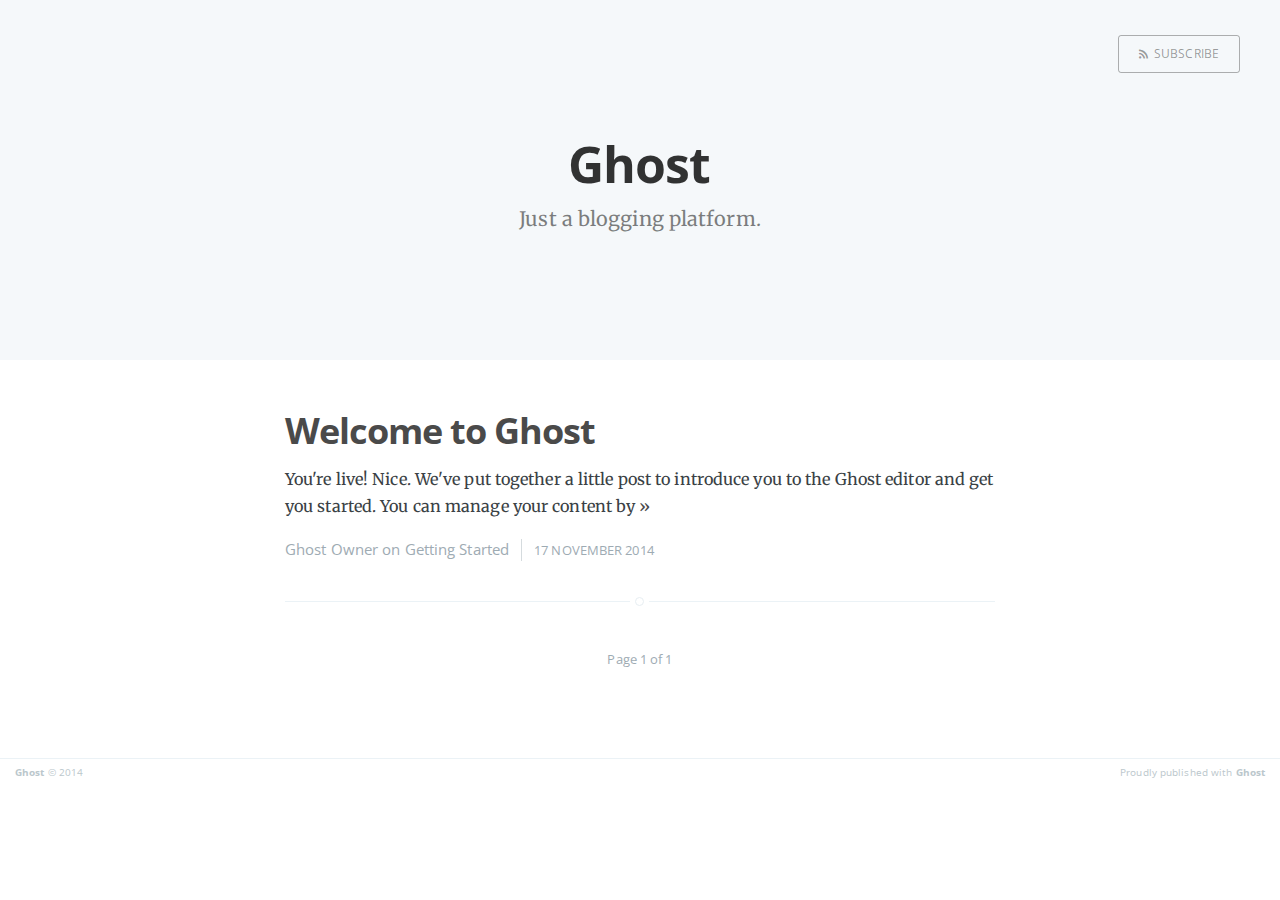
==== index.html @ f74d65ab "initial commit" ====
<head>
    <meta charset="utf-8">
    <meta http-equiv="X-UA-Compatible" content="IE=edge">

    <title>Ghost</title>
    <meta name="description" content="Just a blogging platform.">

    <meta name="HandheldFriendly" content="True">
    <meta name="viewport" content="width=device-width, initial-scale=1.0">

    <link rel="shortcut icon" href="favicon.ico">

    <link rel="stylesheet" type="text/css" href="assets/css/screen.css?v=35fa2d2dc2">
    <link rel="stylesheet" type="text/css" href="http://fonts.googleapis.com/css?family=Merriweather:300,700,700italic,300italic%7COpen+Sans:700,400">

    <link rel="canonical" href="http://localhost:2368/">
    <meta name="generator" content="Ghost 0.5">
    <link rel="alternate" type="application/rss+xml" title="Ghost" href="rss/index.html">
</head>
<body class="home-template">

    
<header class="main-header no-cover">
    <nav class="main-nav overlay clearfix">
        
        <a class="subscribe-button icon-feed" href="http://localhost:2368/rss/">Subscribe</a>
    </nav>
    <div class="vertical">
        <div class="main-header-content inner">
            <h1 class="page-title">Ghost</h1>
            <h2 class="page-description">Just a blogging platform.</h2>
        </div>
    </div>
    <a class="scroll-down icon-arrow-left" href="index.html#content" data-offset="-45"><span class="hidden">Scroll Down</span></a>
</header>

<main id="content" class="content" role="main">

    <div class="extra-pagination inner">
        <nav class="pagination" role="navigation">
        <span class="page-number">Page 1 of 1</span>
    </nav>
    </div>
    
    <article class="post tag-getting-started">
        <header class="post-header">
            <h2 class="post-title"><a href="welcome-to-ghost/">Welcome to Ghost</a></h2>
        </header>
        <section class="post-excerpt">
            <p>You're live! Nice. We've put together a little post to introduce you to the Ghost editor and get you started. You can manage your content by <a class="read-more" href="welcome-to-ghost/">»</a></p>
        </section>
        <footer class="post-meta">
            
            <a href="author/ghost-owner/">Ghost Owner</a>
             on <a href="tag/getting-started/">Getting Started</a>
            <time class="post-date" datetime="2014-11-17">17 November 2014</time>
        </footer>
    </article>
    
    <nav class="pagination" role="navigation">
        <span class="page-number">Page 1 of 1</span>
    </nav>

</main>

    <footer class="site-footer clearfix">
         <section class="copyright"><a href="http://localhost:2368">Ghost</a> © 2014</section>
         <section class="poweredby">Proudly published with <a href="https://ghost.org">Ghost</a></section>
    </footer>

    <script src="public/jquery.js?v=35fa2d2dc2"></script>

    <script type="text/javascript" src="assets/js/jquery.fitvids.js?v=35fa2d2dc2"></script>
    <script type="text/javascript" src="assets/js/index.js?v=35fa2d2dc2"></script>

</body>
---- assets/css/screen.css ----
/* ==========================================================================
   Table of Contents
   ========================================================================== */

/*

    0.  Normalize
    1.  Icons
    2.  General
    3.  Utilities
    4.  General
    5.  Single Post
    6.  Tag Archive
    7.  Third Party Elements
    8.  Pagination
    9.  Footer
    10. Media Queries (Tablet)
    11. Media Queries (Mobile)
    12. Animations

*/

/* ==========================================================================
   0. Normalize.css v2.1.3 | MIT License | git.io/normalize | (minified)
   ========================================================================== */

article, aside, details,
figcaption, figure,
footer, header, hgroup,
main, nav, section,
summary { display: block; }
audio, canvas, video { display: inline-block; }
audio:not([controls]) { display: none; height: 0; }
[hidden], template { display: none; }
html {
   font-family: sans-serif;
   -ms-text-size-adjust: 100%;
   -webkit-text-size-adjust: 100%;
}
body { margin: 0; }
a { background: transparent; }
a:focus { outline: thin dotted; }
a:active, a:hover { outline: 0; }
h1 { font-size: 2em; margin: 0.67em 0; }
abbr[title] { border-bottom: 1px dotted; }
b, strong { font-weight: 700; }
dfn { font-style: italic; }
hr {
   -moz-box-sizing: content-box;
   box-sizing: content-box;
   height: 0;
}
mark { background: #FF0; color: #000; }
code, kbd, pre,
samp { font-family: monospace, serif; font-size: 1em; }
pre { white-space: pre-wrap; }
q { quotes: "\201C" "\201D" "\2018" "\2019"; }
small { font-size: 80%; }
sub, sup {
   font-size: 75%;
   line-height: 0;
   position: relative;
   vertical-align: baseline;
}
sup { top: -0.5em; }
sub { bottom: -0.25em; }
img { border: 0; }
svg:not(:root) { overflow: hidden; }
figure { margin: 0; }
fieldset {
   border: 1px solid #c0c0c0;
   margin: 0 2px;
   padding: 0.35em 0.625em 0.75em;
}
legend { border: 0; padding: 0; }
button, input, select,
textarea { font-family: inherit; font-size: 100%; margin: 0; }
button, input { line-height: normal; }
button, select { text-transform: none; }
button, html input[type="button"],
input[type="reset"], input[type="submit"] {
   -webkit-appearance: button;
   cursor: pointer;
}
button[disabled], html input[disabled] { cursor: default; }
input[type="checkbox"],
input[type="radio"] { box-sizing: border-box; padding: 0; }
input[type="search"] {
   -webkit-appearance: textfield;
   -moz-box-sizing: content-box;
   -webkit-box-sizing: content-box;
   box-sizing: content-box;
}
input[type="search"]::-webkit-search-cancel-button,
input[type="search"]::-webkit-search-decoration { -webkit-appearance: none; }
button::-moz-focus-inner,
input::-moz-focus-inner { border: 0; padding: 0; }
textarea { overflow: auto; vertical-align: top; }
table { border-collapse: collapse; border-spacing: 0; }


/* ==========================================================================
   1. Icons - Sets up the icon font and respective classes
   ========================================================================== */

/* Import the font file with the icons in it */
@font-face {
    font-family: "casper-icons";
    src:url("../fonts/casper-icons.eot");
    src:url("../fonts/casper-icons.eot?") format("embedded-opentype"),
        url("../fonts/casper-icons.woff") format("woff"),
        url("../fonts/casper-icons.ttf") format("truetype"),
        url("../fonts/casper-icons.svg") format("svg");
    font-weight: normal;
    font-style: normal;
}

/* Apply these base styles to all icons */
[class^="icon-"]:before, [class*=" icon-"]:before {
    font-family: "casper-icons", "Open Sans", sans-serif;
    speak: none;
    font-style: normal;
    font-weight: normal;
    font-variant: normal;
    text-transform: none;
    line-height: 1;
    text-decoration: none !important;
    -webkit-font-smoothing: antialiased;
    -moz-osx-font-smoothing: grayscale;
}

/* Each icon is created by inserting the correct character into the
   content of the :before pseudo element. Like a boss. */
.icon-ghost:before {
    content: "\f600";
}
.icon-feed:before {
    content: "\f601";
}
.icon-twitter:before {
    content: "\f602";
    font-size: 1.1em;
}
.icon-google-plus:before {
    content: "\f603";
}
.icon-facebook:before {
    content: "\f604";
}
.icon-arrow-left:before {
    content: "\f605";
}
.icon-stats:before {
    content: "\f606";
}
.icon-location:before {
    content: "\f607";
    margin-left: -3px; /* Tracking fix */
}
.icon-link:before {
    content: "\f608";
}


/* ==========================================================================
   2. General - Setting up some base styles
   ========================================================================== */

html {
    height: 100%;
    max-height: 100%;
    font-size: 62.5%;
    -webkit-tap-highlight-color: rgba(0, 0, 0, 0);
}

body {
    height: 100%;
    max-height: 100%;
    font-family: "Merriweather", serif;
    letter-spacing: 0.01rem;
    font-size: 1.8rem;
    line-height: 1.75em;
    color: #3A4145;
    -webkit-font-feature-settings: 'kern' 1;
    -moz-font-feature-settings: 'kern' 1;
    -o-font-feature-settings: 'kern' 1;
}

::-moz-selection {
    background: #D6EDFF;
}

::selection {
    background: #D6EDFF;
}

h1, h2, h3,
h4, h5, h6 {
    -webkit-font-feature-settings: 'dlig' 1, 'liga' 1, 'lnum' 1, 'kern' 1;
    -moz-font-feature-settings: 'dlig' 1, 'liga' 1, 'lnum' 1, 'kern' 1;
    -o-font-feature-settings: 'dlig' 1, 'liga' 1, 'lnum' 1, 'kern' 1;
    color: #2E2E2E;
    line-height: 1.15em;
    margin: 0 0 0.4em 0;
    font-family: "Open Sans", sans-serif;
}

h1 {
    font-size: 5rem;
    letter-spacing: -2px;
    text-indent: -3px;
}

h2 {
    font-size: 3.6rem;
    letter-spacing: -1px;
}

h3 {
    font-size: 3rem;
}

h4 {
    font-size: 2.5rem;
}

h5 {
    font-size: 2rem;
}

h6 {
    font-size: 2rem;
}

a {
    color: #4A4A4A;
    transition: color ease 0.3s;
}

a:hover {
    color: #111;
}

p, ul, ol, dl {
    -webkit-font-feature-settings: 'liga' 1, 'onum' 1, 'kern' 1;
    -moz-font-feature-settings: 'liga' 1, 'onum' 1, 'kern' 1;
    -o-font-feature-settings: 'liga' 1, 'onum' 1, 'kern' 1;
    margin: 0 0 1.75em 0;
}

ol, ul {
    padding-left: 3rem;
}

ol ol, ul ul,
ul ol, ol ul {
    margin: 0 0 0.4em 0;
    padding-left: 2em;
}

dl dt {
    float: left;
    width: 180px;
    overflow: hidden;
    clear: left;
    text-align: right;
    text-overflow: ellipsis;
    white-space: nowrap;
    font-weight: 700;
    margin-bottom: 1em;
}

dl dd {
    margin-left: 200px;
    margin-bottom: 1em
}

li {
    margin: 0.4em 0;
}

li li {
    margin: 0;
}

hr {
    display: block;
    height: 1px;
    border: 0;
    border-top: #EFEFEF 1px solid;
    margin: 3.2em 0;
    padding: 0;
}

blockquote {
    -moz-box-sizing: border-box;
    box-sizing: border-box;
    margin: 1.75em 0 1.75em -2.2em;
    padding: 0 0 0 1.75em;
    border-left: #4A4A4A 0.4em solid;
}

blockquote p {
    margin: 0.8em 0;
    font-style: italic;
}

blockquote small {
    display: inline-block;
    margin: 0.8em 0 0.8em 1.5em;
    font-size: 0.9em;
    color: #CCC;
}

blockquote small:before { content: "\2014 \00A0"; }

blockquote cite {
    font-weight: 700;
}

blockquote cite a { font-weight: normal; }

mark {
    background-color: #FFC336;
}

code, tt {
    padding: 1px 3px;
    font-family: Inconsolata, monospace, sans-serif;
    font-size: 0.85em;
    white-space: pre-wrap;
    border: #E3EDF3 1px solid;
    background: #F7FAFB;
    border-radius: 2px;
}

pre {
    -moz-box-sizing: border-box;
    box-sizing: border-box;
    margin: 0 0 1.75em 0;
    border: #E3EDF3 1px solid;
    width: 100%;
    padding: 10px;
    font-family: Inconsolata, monospace, sans-serif;
    font-size: 0.9em;
    white-space: pre;
    overflow: auto;
    background: #F7FAFB;
    border-radius: 3px;
}

pre code, tt {
    font-size: inherit;
    white-space: -moz-pre-wrap;
    white-space: pre-wrap;
    background: transparent;
    border: none;
    padding: 0;
}

kbd {
    display: inline-block;
    margin-bottom: 0.4em;
    padding: 1px 8px;
    border: #CCC 1px solid;
    color: #666;
    text-shadow: #FFF 0 1px 0;
    font-size: 0.9em;
    font-weight: 700;
    background: #F4F4F4;
    border-radius: 4px;
    box-shadow:
        0 1px 0 rgba(0, 0, 0, 0.2),
        0 1px 0 0 #fff inset;
}

table {
    -moz-box-sizing: border-box;
    box-sizing: border-box;
    margin: 1.75em 0;
    width: 100%;
    max-width: 100%;
    background-color: transparent;
}

table th,
table td {
    padding: 8px;
    line-height: 20px;
    text-align: left;
    vertical-align: top;
    border-top: #EFEFEF 1px solid;
}

table th { color: #000; }

table caption + thead tr:first-child th,
table caption + thead tr:first-child td,
table colgroup + thead tr:first-child th,
table colgroup + thead tr:first-child td,
table thead:first-child tr:first-child th,
table thead:first-child tr:first-child td {
    border-top: 0;
}

table tbody + tbody { border-top: #EFEFEF 2px solid; }

table table table { background-color: #FFF; }

table tbody > tr:nth-child(odd) > td,
table tbody > tr:nth-child(odd) > th {
    background-color: #F6F6F6;
}

table.plain tbody > tr:nth-child(odd) > td,
table.plain tbody > tr:nth-child(odd) > th {
   background: transparent;
}

iframe, .fluid-width-video-wrapper {
    display: block;
    margin: 1.75em 0;
}

/* When a video is inside the fitvids wrapper, drop the
margin on the iframe, cause it breaks stuff. */
.fluid-width-video-wrapper iframe {
    margin: 0;
}


/* ==========================================================================
   3. Utilities - These things get used a lot
   ========================================================================== */

/* Clears shit */
.clearfix:before,
.clearfix:after {
    content: " ";
    display: table;
}
.clearfix:after { clear: both; }
.clearfix { *zoom: 1; }

/* Hides shit */
.hidden {
    text-indent: -9999px;
    visibility: hidden;
    display: none;
}

/* Creates a responsive wrapper that makes our content scale nicely */
.inner {
    position: relative;
    width: 80%;
    max-width: 710px;
    margin: 0 auto;
}

/* Centres vertically yo. (IE8+) */
.vertical {
    display: table-cell;
    vertical-align: middle;
}


/* ==========================================================================
   4. General - The main styles for the the theme
   ========================================================================== */

/* Big cover image on the home page */
.main-header {
    position: relative;
    display: table;
    width: 100%;
    height: 100%;
    margin-bottom: 5rem;
    text-align: center;
    background: #222 no-repeat center center;
    background-size: cover;
    overflow: hidden;
}

.main-header .inner {
    width: 80%;
}

.main-nav {
    position: relative;
    padding: 35px 40px;
    margin: 0 0 30px 0;
}

.main-nav a {
    text-decoration: none;
    font-family: 'Open Sans', sans-serif;
}

/* Create a bouncing scroll-down arrow on homepage with cover image */
.scroll-down {
    display: block;
    position: absolute;
    z-index: 100;
    bottom: 45px;
    left: 50%;
    margin-left: -16px;
    width: 34px;
    height: 34px;
    font-size: 34px;
    text-align: center;
    text-decoration: none;
    color: rgba(255,255,255,0.7);
    -webkit-transform: rotate(-90deg);
    transform: rotate(-90deg);
    -webkit-animation: bounce 4s 2s infinite;
    animation: bounce 4s 2s infinite;
}

/* Stop it bouncing and increase contrast when hovered */
.scroll-down:hover {
    color: #fff;
    -webkit-animation: none;
    animation: none;
}

/* Put a semi-opaque radial gradient behind the icon to make it more visible
   on photos which happen to have a light background. */
.home-template .main-header:after {
    display: block;
    content: " ";
    width: 150px;
    height: 130px;
    border-radius: 100%;
    position: absolute;
    bottom: 0;
    left: 50%;
    margin-left: -75px;
    background: -moz-radial-gradient(center, ellipse cover,  rgba(0,0,0,0.15) 0%, rgba(0,0,0,0) 70%, rgba(0,0,0,0) 100%);
    background: -webkit-gradient(radial, center center, 0px, center center, 100%, color-stop(0%,rgba(0,0,0,0.15)), color-stop(70%,rgba(0,0,0,0)), color-stop(100%,rgba(0,0,0,0)));
    background: -webkit-radial-gradient(center, ellipse cover,  rgba(0,0,0,0.15) 0%,rgba(0,0,0,0) 70%,rgba(0,0,0,0) 100%);
    background: radial-gradient(ellipse at center,  rgba(0,0,0,0.15) 0%,rgba(0,0,0,0) 70%,rgba(0,0,0,0) 100%);
}

/* Hide when there's no cover image or on page2+ */
.no-cover .scroll-down,
.no-cover.main-header:after,
.archive-template .scroll-down,
.archive-template .main-header:after {
    display: none
}

/* Appears in the top right corner of your home page */
.blog-logo {
    display: block;
    float: left;
    background: none !important;
    border: none !important;
}

.blog-logo img {
    -webkit-box-sizing: border-box;
    -moz-box-sizing: border-box;
    box-sizing: border-box;
    display: block;
    height: 38px;
    padding: 1px 0 5px 0;
    width: auto;
}

.back-button {
    -webkit-box-sizing: border-box;
    -moz-box-sizing: border-box;
    box-sizing: border-box;
    display: inline-block;
    float: left;
    height: 38px;
    padding: 0 15px 0 10px;
    border: transparent 1px solid;
    color: #9EABB3;
    text-align: center;
    font-size: 12px;
    text-transform: uppercase;
    line-height: 35px;
    border-radius: 3px;
    background: rgba(0,0,0,0.1);
    transition: all ease 0.3s;
}
.back-button:before {
    position: relative;
    bottom: -2px;
    font-size: 13px;
    line-height: 0;
    margin-right: 8px;
}

.subscribe-button {
    -webkit-box-sizing: border-box;
    -moz-box-sizing: border-box;
    box-sizing: border-box;
    display: inline-block;
    float: right;
    height: 38px;
    padding: 0 20px;
    border: transparent 1px solid;
    color: #9EABB3;
    text-align: center;
    font-size: 12px;
    text-transform: uppercase;
    line-height: 35px;
    white-space: nowrap;
    border-radius: 3px;
    background: rgba(0,0,0,0.1);
    transition: all ease 0.3s;
}
.subscribe-button:before {
    font-size: 9px;
    margin-right: 6px;
}

/* Special styles when overlaid on an image*/
.main-nav.overlay {
    position: absolute;
    top: 0;
    left: 0;
    right: 0;
    height: 70px;
    border: none;
    background: -moz-linear-gradient(top, rgba(0,0,0,0.2) 0%, rgba(0,0,0,0) 100%);
    background: -webkit-gradient(linear, left top, left bottom, color-stop(0%,rgba(0,0,0,0.2)), color-stop(100%,rgba(0,0,0,0)));
    background: -webkit-linear-gradient(top, rgba(0,0,0,0.2) 0%,rgba(0,0,0,0) 100%);
    background: linear-gradient(to bottom, rgba(0,0,0,0.2) 0%,rgba(0,0,0,0) 100%);
}
.no-cover .main-nav.overlay,
.no-cover .back-button,
.no-cover .subscribe-button {
    background: none;
}

.main-nav.overlay a {
    color: #fff;
}

.main-nav.overlay .back-button,
.main-nav.overlay .subscribe-button {
    border-color: rgba(255,255,255,0.6);
}

.main-nav.overlay a:hover {
    color: #222;
    border-color: #fff;
    background: #fff;
    transition: all 0.1s ease;
}

/* Add a border to the buttons on hover */
.back-button:hover,
.subscribe-button:hover {
    border-color: #bfc8cd;
    color: #9EABB3;
}

/* The details of your blog. Defined in ghost/settings/ */
.page-title {
    margin: 10px 0 10px 0;
    font-size: 5rem;
    letter-spacing: -1px;
    font-weight: 700;
    font-family: "Open Sans", sans-serif;
    color: #fff;
}

.page-description {
    margin: 0;
    font-size: 2rem;
    line-height: 1.5em;
    font-weight: 400;
    font-family: "Merriweather", serif;
    letter-spacing: 0.01rem;
    color: rgba(255,255,255,0.8);
}

.no-cover.main-header {
    min-height: 160px;
    max-height: 40%;
    background: #f5f8fa;
}

.no-cover .page-title {
    color: rgba(0,0,0,0.8);
}

.no-cover .page-description {
    color: rgba(0,0,0,0.5);
}

.no-cover .main-nav.overlay .back-button,
.no-cover .main-nav.overlay .subscribe-button {
    color: rgba(0,0,0,0.4);
    border-color: rgba(0,0,0,0.3);
}

/* Add subtle load-in animation for content on the home page */
.home-template .page-title {
    -webkit-animation: fade-in-down 0.6s;
    animation: fade-in-down 0.6s;
    -webkit-animation-delay: 0.2s;
    animation-delay: 0.2s;
}
.home-template .page-description {
    -webkit-animation: fade-in-down 0.9s;
    animation: fade-in-down 0.9s;
    -webkit-animation-delay: 0.1s;
    animation-delay: 0.1s;
}

/* Every post, on every page, gets this style on its <article> tag */
.post {
    position: relative;
    width: 80%;
    max-width: 710px;
    margin: 4rem auto;
    padding-bottom: 4rem;
    border-bottom: #EBF2F6 1px solid;
    word-break: break-word;
    hyphens: auto;
}

/* Add a little circle in the middle of the border-bottom on our .post
   just for the lolz and stylepoints. */
.post:after {
    display: block;
    content: "";
    width: 7px;
    height: 7px;
    border: #E7EEF2 1px solid;
    position: absolute;
    bottom: -5px;
    left: 50%;
    margin-left: -5px;
    background: #FFF;
    -webkit-border-radius: 100%;
    -moz-border-radius: 100%;
    border-radius: 100%;
    box-shadow: #FFF 0 0 0 5px;
}

body:not(.post-template) .post-title {
    font-size: 3.6rem;
}

.post-title a {
    text-decoration: none;
}

.post-excerpt p {
    margin: 0;
    font-size: 0.9em;
    line-height: 1.7em;
}

.read-more {
    text-decoration: none;
}

.post-meta {
    display: block;
    margin: 1.75rem 0 0 0;
    font-family: "Open Sans", sans-serif;
    font-size: 1.5rem;
    line-height: 2.2rem;
    color: #9EABB3;
}

.author-thumb {
    width: 24px;
    height: 24px;
    float: left;
    margin-right: 9px;
    border-radius: 100%;
}

.post-meta a {
    color: #9EABB3;
    text-decoration: none;
}

.post-meta a:hover {
    text-decoration: underline;
}

.user-meta {
    position: relative;
    padding: 0.3rem 40px 0 100px;
    min-height: 77px;
}

.post-date {
    display: inline-block;
    margin-left: 8px;
    padding-left: 12px;
    border-left: #d5dbde 1px solid;
    text-transform: uppercase;
    font-size: 1.3rem;
    white-space: nowrap;
}

.user-image {
    position: absolute;
    top: 0;
    left: 0;
}

.user-name {
    display: block;
    font-weight: 700;
}

.user-bio {
    display: block;
    max-width: 440px;
    font-size: 1.4rem;
    line-height: 1.5em;
}

.publish-meta {
    position: absolute;
    top: 0;
    right: 0;
    padding: 4.3rem 0 4rem 0;
    text-align: right;
}

.publish-heading {
    display: block;
    font-weight: 700;
}

.publish-date {
    display: block;
    font-size: 1.4rem;
    line-height: 1.5em;
}


/* ==========================================================================
   5. Single Post - When you click on an individual post
   ========================================================================== */

.post-template .post-header {
   margin-bottom: 3.4rem;
}

.post-template .post-title {
    margin-bottom: 0;
}

.post-template .post-meta {
    margin: 0;
}

.post-template .post-date {
    padding: 0;
    margin: 0;
    border: none;
}

/* Stop .full-img from creating horizontal scroll - slight hack due to
   imperfections with browser width % calculations and rounding */
.post-template .content {
    overflow: hidden;
}

/* Tweak the .post wrapper style */
.post-template .post {
    margin-top: 0;
    border-bottom: none;
    padding-bottom: 0;
}

/* Kill that stylish little circle that was on the border, too */
.post-template .post:after {
    display: none;
}

/* Keep images centred and within the bounds of the post-width */
.post-content img {
    display: block;
    max-width: 100%;
    height: auto;
    margin: 0 auto;
    padding: 0.6em 0;
}

/* Break out larger images to be wider than the main text column
   the class is applied with jQuery */
.post-content .full-img {
    width: 126%;
    max-width: none;
    margin: 0 -13%;
}

/* The author credit area after the post */
.post-footer {
    position: relative;
    margin: 6rem 0 0 0;
    padding: 6rem 0 0 0;
    border-top: #EBF2F6 1px solid;
}

.post-footer h4 {
    font-size: 1.8rem;
    margin: 0;
}

.post-footer p {
    margin: 1rem 0;
    font-size: 1.4rem;
    line-height: 1.75em;
}

/* list of author links - location / url */
.author-meta {
    padding: 0;
    margin: 0;
    list-style: none;
    font-size: 1.4rem;
    line-height: 1;
    font-style: italic;
    color: #9EABB3;
}

.author-meta a {
    color: #9EABB3;
}
.author-meta a:hover {
    color: #111;
}

/* Create some space to the right for the share links */
.post-footer .author {
    margin-right: 180px;
}

.post-footer h4 a {
    color: #2e2e2e;
    text-decoration: none;
}

.post-footer h4 a:hover {
    text-decoration: underline;
}

/* Drop the share links in the space to the right.
   Doing it like this means it's easier for the author bio
   to be flexible at smaller screen sizes while the share
   links remain at a fixed width the whole time */
.post-footer .share {
    position: absolute;
    top: 6rem;
    right: 0;
    width: 140px;
}

.post-footer .share a {
    font-size: 1.8rem;
    display: inline-block;
    margin: 1rem 1.6rem 1.6rem 0;
    color: #BBC7CC;
    text-decoration: none;
}

.post-footer .share a:hover {
    color: #50585D;
}

/* The subscribe icon on the footer */
.subscribe {
    width: 28px;
    height: 28px;
    position: absolute;
    top: -14px;
    left: 50%;
    margin-left: -15px;
    border: #EBF2F6 1px solid;
    text-align: center;
    line-height: 2.4rem;
    border-radius: 50px;
    background: #FFF;
    transition: box-shadow 0.5s;
}

/* The RSS icon, inserted via icon font */
.subscribe:before {
    color: #D2DEE3;
    font-size: 10px;
    position: absolute;
    top: 2px;
    left: 9px;
    font-weight: 700;
    transition: color 0.5s ease;
}

/* Add a box shadow to on hover */
.subscribe:hover {
    box-shadow: rgba(0,0,0,0.05) 0 0 0 3px;
    transition: box-shadow 0.25s;
}

.subscribe:hover:before {
    color: #50585D;
}

/* CSS tooltip saying "Subscribe!" - initially hidden */
.tooltip {
    opacity: 0;
    display: block;
    width: 53px;
    padding: 4px 8px 5px 8px;
    position:absolute;
    top: -23px;
    left: -21px;
    color: rgba(255,255,255,0.9);
    font-size: 1.1rem;
    line-height: 1em;
    text-align: center;
    background: #50585D;
    border-radius: 20px;
    box-shadow: 0 1px 4px rgba(0,0,0,0.1);
    transition: opacity 0.3s ease, top 0.3s ease;
}

/* The little chiclet arrow under the tooltip, pointing down */
.tooltip:after {
    content: " ";
    border-width: 5px 5px 0 5px;
    border-style: solid;
    border-color: #50585D transparent;
    display: block;
    position: absolute;
    bottom: -4px;
    left: 50%;
    margin-left: -5px;
    z-index: 220;
    width: 0;
}

/* On hover, show the tooltip! */
.subscribe:hover .tooltip {
    opacity: 1;
    top: -33px;
}

/* ==========================================================================
   6. Author profile
   ========================================================================== */

.post-head.main-header {
    height: 65%;
    min-height: 180px;
}

.no-cover.post-head.main-header {
    height: 85px;
    min-height: 0;
    margin-bottom: 0;
    background: transparent;
}

.tag-head.main-header {
    height: 40%;
    min-height: 180px;
}

.author-head.main-header {
    height: 40%;
    min-height: 180px;
}

.no-cover.author-head.main-header {
    height: 10%;
    min-height: 100px;
    background: transparent;
}

.author-profile {
    padding: 0 15px 5rem 15px;
    border-bottom: #EBF2F6 1px solid;
    text-align: center;
}

/* Add a little circle in the middle of the border-bottom */
.author-profile:after {
    display: block;
    content: "";
    width: 7px;
    height: 7px;
    border: #E7EEF2 1px solid;
    position: absolute;
    bottom: -5px;
    left: 50%;
    margin-left: -5px;
    background: #FFF;
    -webkit-border-radius: 100%;
    -moz-border-radius: 100%;
    border-radius: 100%;
    box-shadow: #FFF 0 0 0 5px;
}

.author-image {
    -webkit-box-sizing: border-box;
    -moz-box-sizing: border-box;
    box-sizing: border-box;
    display: block;
    position: absolute;
    top: -40px;
    left: 50%;
    margin-left: -40px;
    width: 80px;
    height: 80px;
    border-radius: 100%;
    overflow: hidden;
    padding: 6px;
    background: #fff;
    z-index: 2;
    box-shadow: #E7EEF2 0 0 0 1px;
}

.author-image .img {
    position: relative;
    display: block;
    width: 100%;
    height: 100%;
    background-size: cover;
    background-position: center center;
    border-radius: 100%;
}

.author-profile .author-image {
    position: relative;
    left: auto;
    top: auto;
    width: 120px;
    height: 120px;
    padding: 3px;
    margin: -100px auto 0 auto;
    box-shadow: none;
}

.author-title {
    margin: 1.5rem 0 1rem;
}

.author-bio {
    font-size: 1.8rem;
    line-height: 1.5em;
    font-weight: 200;
    color: #50585D;
    letter-spacing: 0;
    text-indent: 0;
}

.author-meta {
    margin: 1.6rem 0;
}
/* Location, website, and link */
.author-profile .author-meta {
    margin: 2rem 0;
    font-family: "Merriweather", serif;
    letter-spacing: 0.01rem;
    font-size: 1.7rem;
}
.author-meta span {
    display: inline-block;
    margin: 0 2rem 1rem 0;
    word-wrap: break-word;
}
.author-meta a {
    text-decoration: none;
}

/* Turn off meta for page2+ to make room for extra
   pagination prev/next links */
.archive-template .author-profile .author-meta {
    display: none;
}

/* ==========================================================================
   7. Third Party Elements - Embeds from other services
   ========================================================================== */

/* Github */
.gist table {
    margin: 0;
    font-size: 1.4rem;
}
.gist .line-number {
    min-width: 25px;
    font-size: 1.1rem;
}


/* ==========================================================================
   8. Pagination - Tools to let you flick between pages
   ========================================================================== */

/* The main wrapper for our pagination links */
.pagination {
    position: relative;
    width: 80%;
    max-width: 710px;
    margin: 4rem auto;
    font-family: "Open Sans", sans-serif;
    font-size: 1.3rem;
    color: #9EABB3;
    text-align: center;
}

.pagination a {
    color: #9EABB3;
    transition: all 0.2s ease;
}

/* Push the previous/next links out to the left/right */
.older-posts,
.newer-posts {
    position: absolute;
    display: inline-block;
    padding: 0 15px;
    border: #bfc8cd 1px solid;
    text-decoration: none;
    border-radius: 4px;
    transition: border ease 0.3s;
}

.older-posts {
    right: 0;
}

.page-number {
    display: inline-block;
    padding: 2px 0;
    min-width: 100px;
}

.newer-posts {
    left: 0;
}

.older-posts:hover,
.newer-posts:hover {
    color: #889093;
    border-color: #98a0a4;
}

.extra-pagination {
    display: none;
    border-bottom: #EBF2F6 1px solid;
}
.extra-pagination:after {
    display: block;
    content: "";
    width: 7px;
    height: 7px;
    border: #E7EEF2 1px solid;
    position: absolute;
    bottom: -5px;
    left: 50%;
    margin-left: -5px;
    background: #FFF;
    -webkit-border-radius: 100%;
    -moz-border-radius: 100%;
    border-radius: 100%;
    box-shadow: #FFF 0 0 0 5px;
}
.extra-pagination .pagination {
    width: auto;
}

/* On page2+ make all the headers smaller */
.archive-template .main-header {
    max-height: 30%;
}

/* On page2+ show extra pagination controls at the top of post list */
.archive-template .extra-pagination {
    display: block;
}


/* ==========================================================================
   9. Footer - The bottom of every page
   ========================================================================== */

.site-footer {
    position: relative;
    margin: 8rem 0 0 0;
    padding: 0.5rem 15px;
    border-top: #EBF2F6 1px solid;
    font-family: "Open Sans", sans-serif;
    font-size: 1rem;
    line-height: 1.75em;
    color: #BBC7CC;
}

.site-footer a {
    color: #BBC7CC;
    text-decoration: none;
    font-weight: bold;
}

.site-footer a:hover {
    color: #50585D;
}

.poweredby {
    display: block;
    width: 45%;
    float: right;
    text-align: right;
}

.copyright {
    display: block;
    width: 45%;
    float: left;
}


/* ==========================================================================
   10. Media Queries - Smaller than 900px
   ========================================================================== */

@media only screen and (max-width: 900px) {

    .main-nav {
        padding: 15px;
    }

    blockquote {
        margin-left: 0;
    }

    .main-header {
        -webkit-box-sizing: border-box;
        -moz-box-sizing: border-box;
        box-sizing: border-box;
        height: auto;
        min-height: 240px;
        height: 60%;
        padding: 15% 0;
    }

    .scroll-down,
    .home-template .main-header:after { display: none; }

    .archive-template .main-header {
        min-height: 180px;
        padding: 10% 0;
    }

    .blog-logo img {
        padding: 4px 0;
    }

    .page-title {
        font-size: 4rem;
        letter-spacing: -1px;
    }

    .page-description {
        font-size: 1.8rem;
        line-height: 1.5em;
    }

    .post {
        font-size: 0.95em
    }

    body:not(.post-template) .post-title {
        font-size: 3.2rem;
    }

    hr {
        margin: 2.4em 0;
    }

    ol, ul {
        padding-left: 2em;
    }

    h1 {
        font-size: 4.5rem;
        text-indent: -2px;
    }

    h2 {
        font-size: 3.6rem;
    }

    h3 {
        font-size: 3.1rem;
    }

    h4 {
        font-size: 2.5rem;
    }

    h5 {
        font-size: 2.2rem;
    }

    h6 {
        font-size: 1.8rem;
    }

    .author-profile {
        padding-bottom: 4rem;
    }

    .author-profile .author-bio {
        font-size: 1.6rem;
    }

    .author-meta span {
        display: block;
        margin: 1.5rem 0;
    }
    .author-profile .author-meta span {
        font-size: 1.6rem;
    }

    .post-head.main-header {
        height:45%;
    }

    .tag-head.main-header,
    .author-head.main-header {
        height: 30%;
    }

    .no-cover.post-head.main-header {
        height: 55px;
        padding: 0;
    }

    .no-cover.author-head.main-header {
        padding: 0;
    }

}


/* ==========================================================================
   11. Media Queries - Smaller than 500px
   ========================================================================== */

@media only screen and (max-width: 500px) {

    .main-header {
        margin-bottom: 15px;
        height: 40%;
    }

    .no-cover.main-header {
        height: 30%;
    }

    .archive-template .main-header {
        max-height: 20%;
        min-height: 160px;
        padding: 10% 0;
    }

    .main-nav {
        padding: 0;
        margin-bottom: 2rem;
        border-bottom: #e0e4e7 1px solid;
    }

    .blog-logo {
        padding: 10px 10px;
    }

    .blog-logo img {
        height: 26px;
    }

    .back-button,
    .subscribe-button {
        height: 44px;
        line-height: 41px;
        border-radius: 0;
        color: #2e2e2e;
        background: transparent;
    }
    .back-button:hover,
    .subscribe-button:hover {
        border-color: #ebeef0;
        color: #2e2e2e;
        background: #ebeef0;
    }

    .back-button {
        padding: 0 15px 0 10px;
    }

    .subscribe-button {
        padding: 0 12px;
    }

    .main-nav.overlay a:hover {
        color: #fff;
        border-color: transparent;
        background: transparent;
    }

    .no-cover .main-nav.overlay {
        background: none;
    }
    .no-cover .main-nav.overlay .back-button,
    .no-cover .main-nav.overlay .subscribe-button {
        border: none;
    }

    .main-nav.overlay .back-button,
    .main-nav.overlay .subscribe-button {
        border-color: transparent;
    }

    .blog-logo img {
        max-height: 80px;
    }

    .inner,
    .pagination {
        width: auto;
        margin: 2rem auto;
    }

    .post {
        width: auto;
        margin-top: 2rem;
        margin-bottom: 2rem;
        margin-left: 16px;
        margin-right: 16px;
        padding-bottom: 2rem;
        line-height: 1.65em;
    }

    .post-date {
        display: none;
    }

    .post-template .post-header {
        margin-bottom: 2rem;
    }

    .post-template .post-date {
        display: inline-block;
    }

    hr {
        margin: 1.75em 0;
    }

    p, ul, ol, dl {
        font-size: 0.95em;
        margin: 0 0 2.5rem 0;
    }

    .page-title {
        font-size: 3rem;
    }

    .post-excerpt p {
        font-size: 0.85em;
    }

    .page-description {
        font-size: 1.6rem;
    }

    h1, h2, h3,
    h4, h5, h6 {
        margin: 0 0 0.3em 0;
    }

    h1 {
        font-size: 2.8rem;
        letter-spacing: -1px;
    }

    h2 {
        font-size: 2.4rem;
        letter-spacing: 0;
    }

    h3 {
        font-size: 2.1rem;
    }

    h4 {
        font-size: 1.9rem;
    }

    h5 {
        font-size: 1.8rem;
    }

    h6 {
        font-size: 1.8rem;
    }

    body:not(.post-template) .post-title {
        font-size: 2.5rem;
    }

    .post-template .post {
        padding-bottom: 0;
        margin-bottom: 0;
    }

    .post-template .site-footer {
        margin-top: 0;
    }

    .post-content img {
        padding: 0;
    }

    .post-content .full-img {
        width: auto;
        width: calc(100% + 32px); /* expand with to image + margins */
        margin: 0 -16px; /* get rid of margins */
        min-width: 0;
        max-width: 112%; /* fallback when calc doesn't work */
    }

    .post-meta {
        font-size: 1.3rem;
        margin-top: 1rem;
    }

    .post-footer {
        padding: 5rem 0 3rem 0;
        text-align: center;
    }

    .post-footer .author {
        margin: 0 0 2rem 0;
        padding: 0 0 1.6rem 0;
        border-bottom: #EBF2F6 1px dashed;
    }

    .post-footer .share {
        position: static;
        width: auto;
    }

    .post-footer .share a {
        margin: 1.4rem 0.8rem 0 0.8rem;
    }

    .author-meta li {
        float: none;
        margin: 0;
        line-height: 1.75em;
    }

    .author-meta li:before {
        display: none;
    }

    .older-posts,
    .newer-posts {
        position: static;
        margin: 10px 0;
    }

    .page-number {
        display: block;
    }

    .site-footer {
        margin-top: 3rem;
    }

    .author-profile {
        padding-bottom: 2rem;
    }

    .post-head.main-header {
        height: 30%;
    }

    .tag-head.main-header,
    .author-head.main-header {
        height: 20%;
    }

    .author-profile .author-image {
        margin-top: -70px;
    }

    .author-profile .author-meta span {
        font-size: 1.4rem;
    }

    .archive-template .main-header .page-description {
        display: none;
    }

}


/* ==========================================================================
   12. Animations
   ========================================================================== */

/* Used to fade in title/desc on the home page */
@-webkit-keyframes fade-in-down {
    0% {
        opacity: 0;
        -webkit-transform: translateY(-10px);
        transform: translateY(-10px);
    }
    100% {
        opacity: 1;
        -webkit-transform: translateY(0);
        transform: translateY(0);
    }
}
@keyframes fade-in-down {
    0% {
        opacity: 0;
        -webkit-transform: translateY(-10px);
        transform: translateY(-10px);
    }
    100% {
        opacity: 1;
        -webkit-transform: translateY(0);
        transform: translateY(0);
    }
}

/* Used to bounce .scroll-down on home page */
@-webkit-keyframes bounce {
    0%, 10%, 25%, 40%, 50% {
        -webkit-transform: translateY(0) rotate(-90deg);
                transform: translateY(0) rotate(-90deg);
    }
    20% {
        -webkit-transform: translateY(-10px) rotate(-90deg);
                transform: translateY(-10px) rotate(-90deg);
    }
    30% {
        -webkit-transform: translateY(-5px) rotate(-90deg);
                transform: translateY(-5px) rotate(-90deg);
    }
}
@keyframes bounce {
    0%, 20%, 50%, 80%, 100% {
        -webkit-transform: translateY(0) rotate(-90deg);
                transform: translateY(0) rotate(-90deg);
    }
    40% {
        -webkit-transform: translateY(-10px) rotate(-90deg);
                transform: translateY(-10px) rotate(-90deg);
    }
    60% {
        -webkit-transform: translateY(-5px) rotate(-90deg);
                transform: translateY(-5px) rotate(-90deg);
    }
}


/* ==========================================================================
   End of file. Animations should be the last thing here. Do not add stuff
   below this point, or it will probably fuck everything up.
   ========================================================================== */
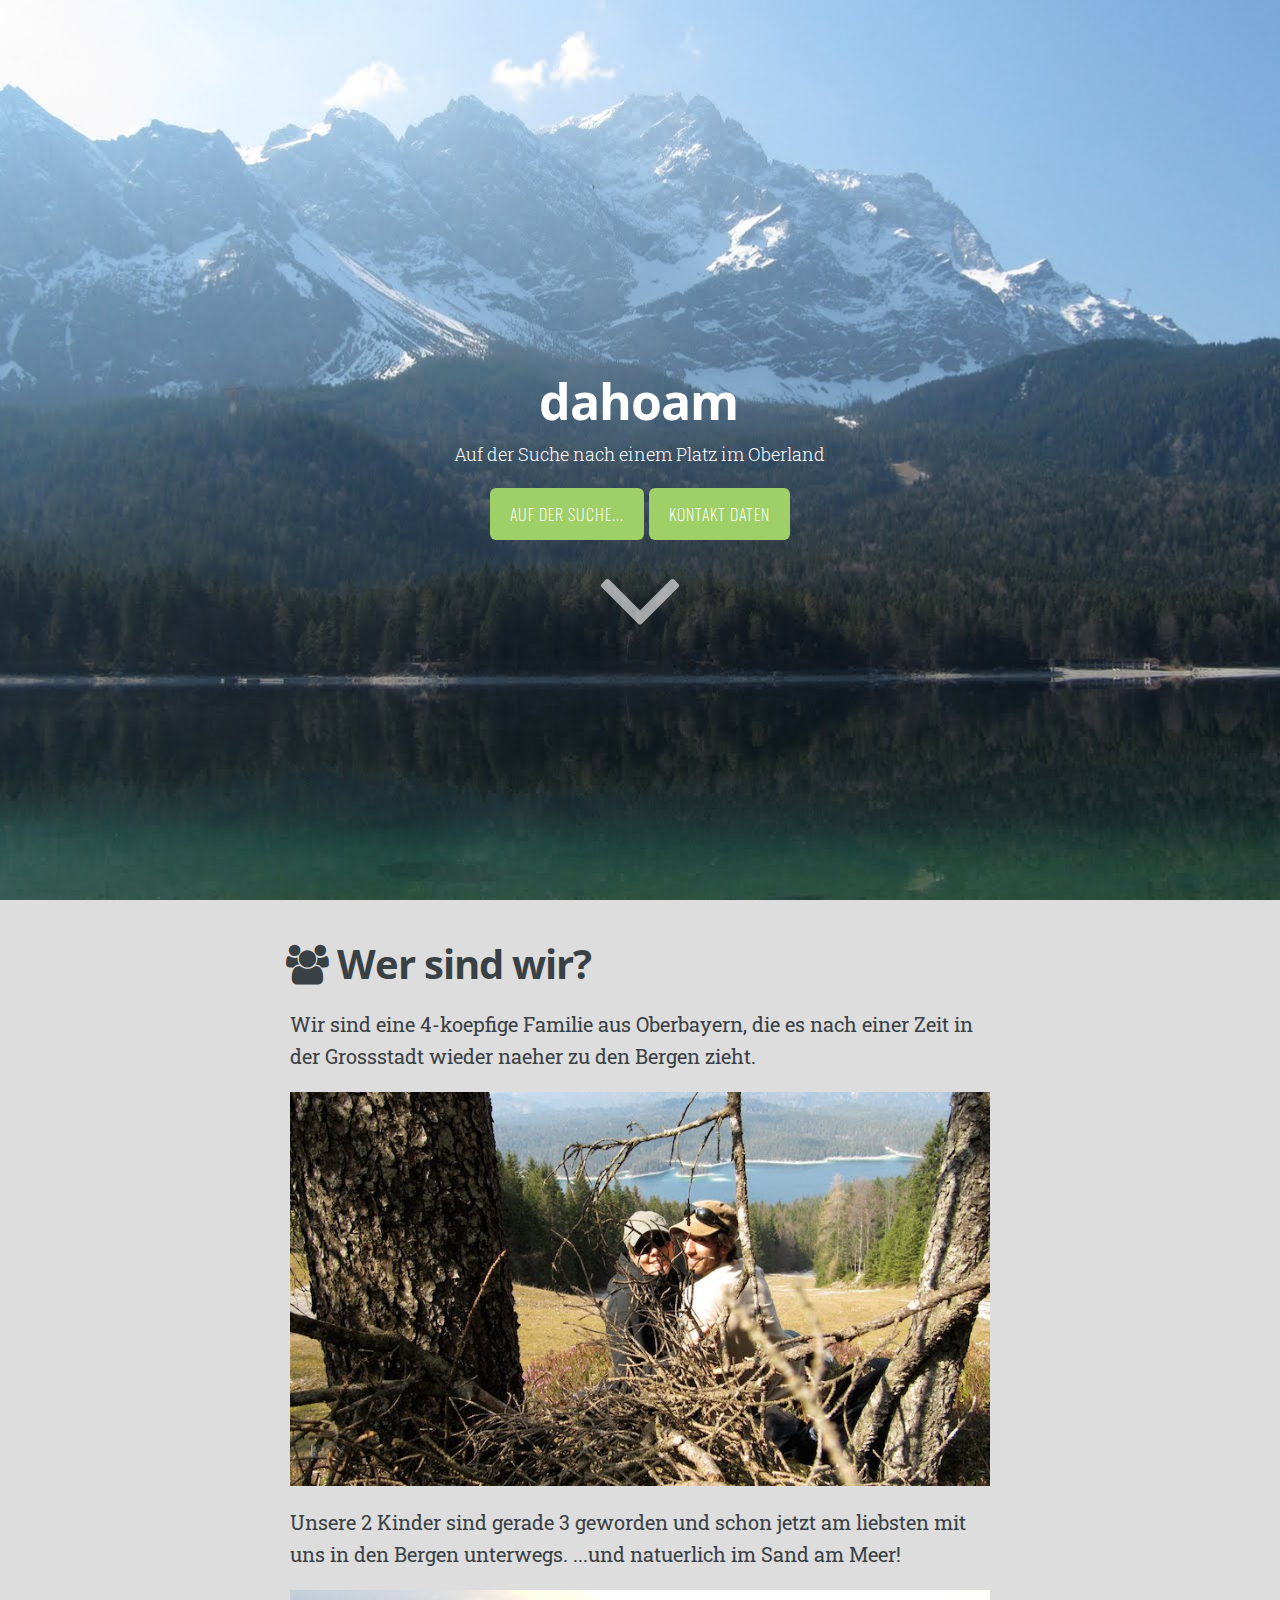
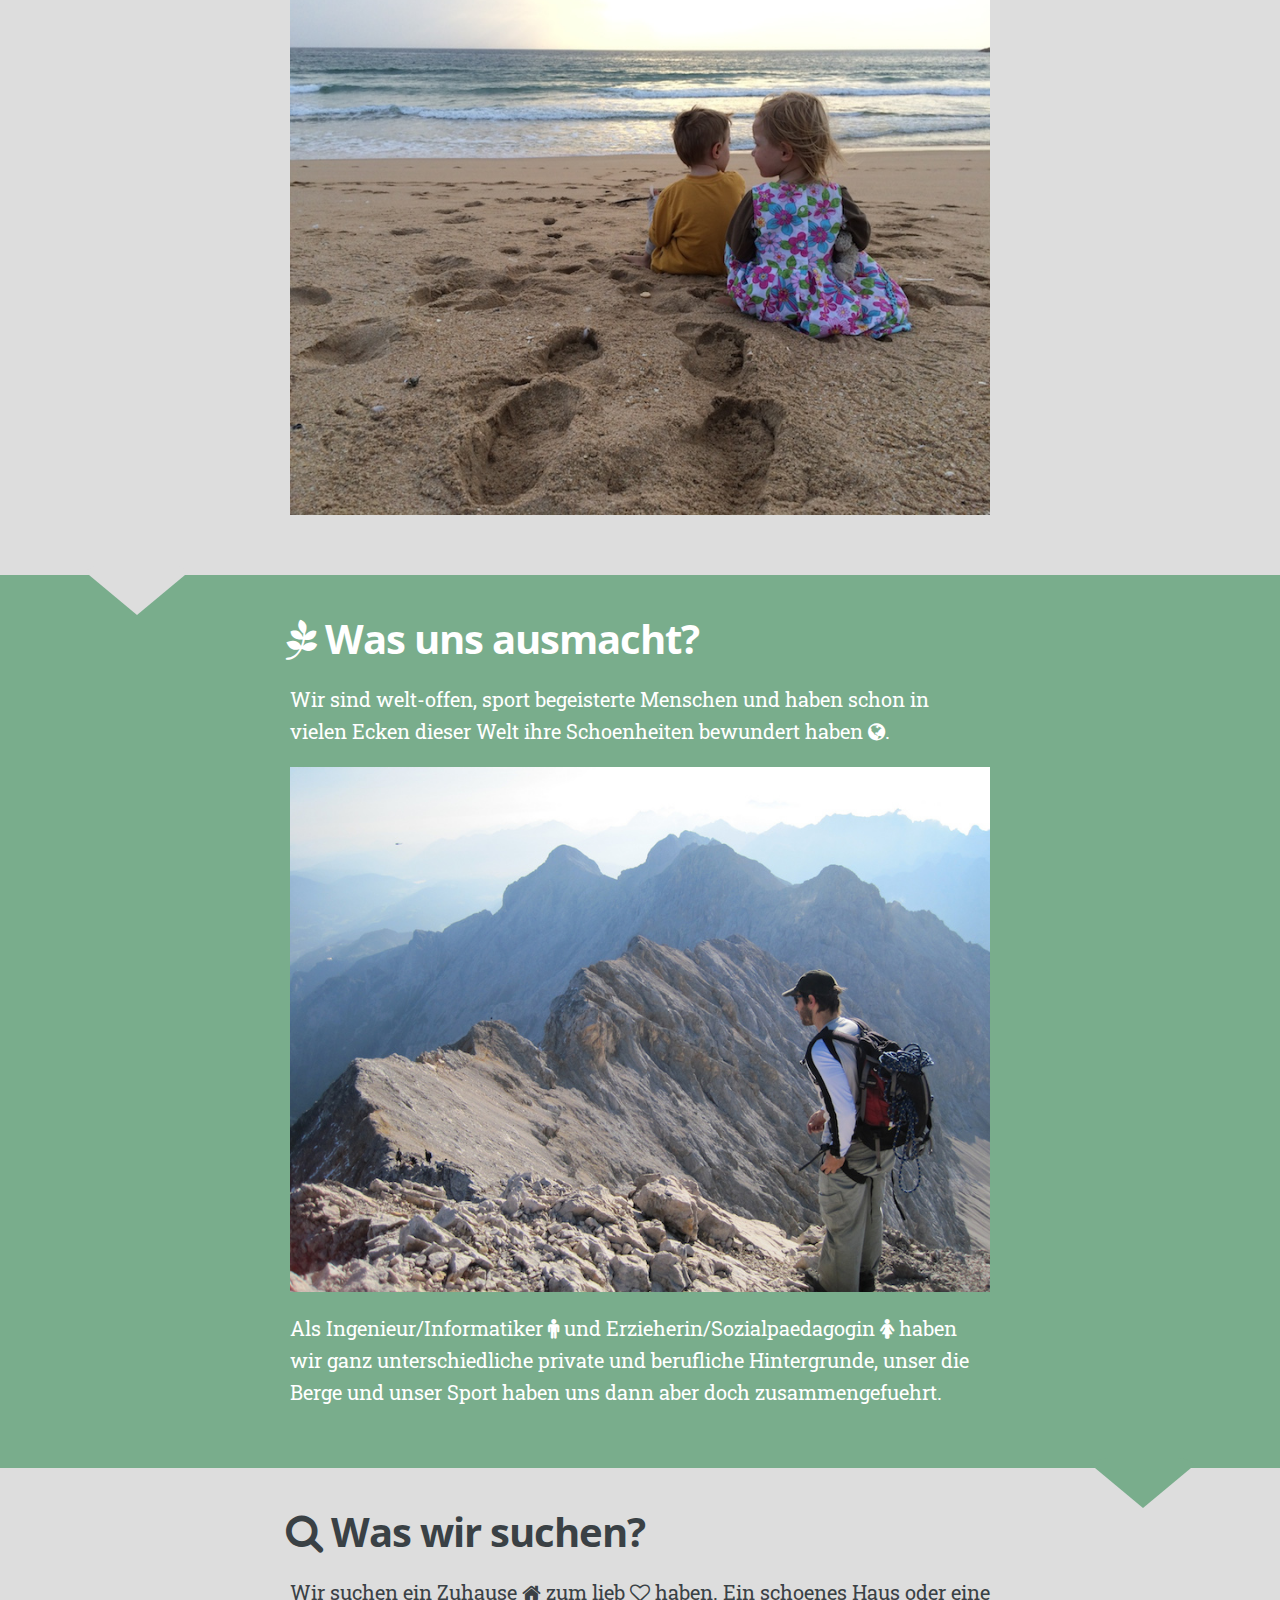
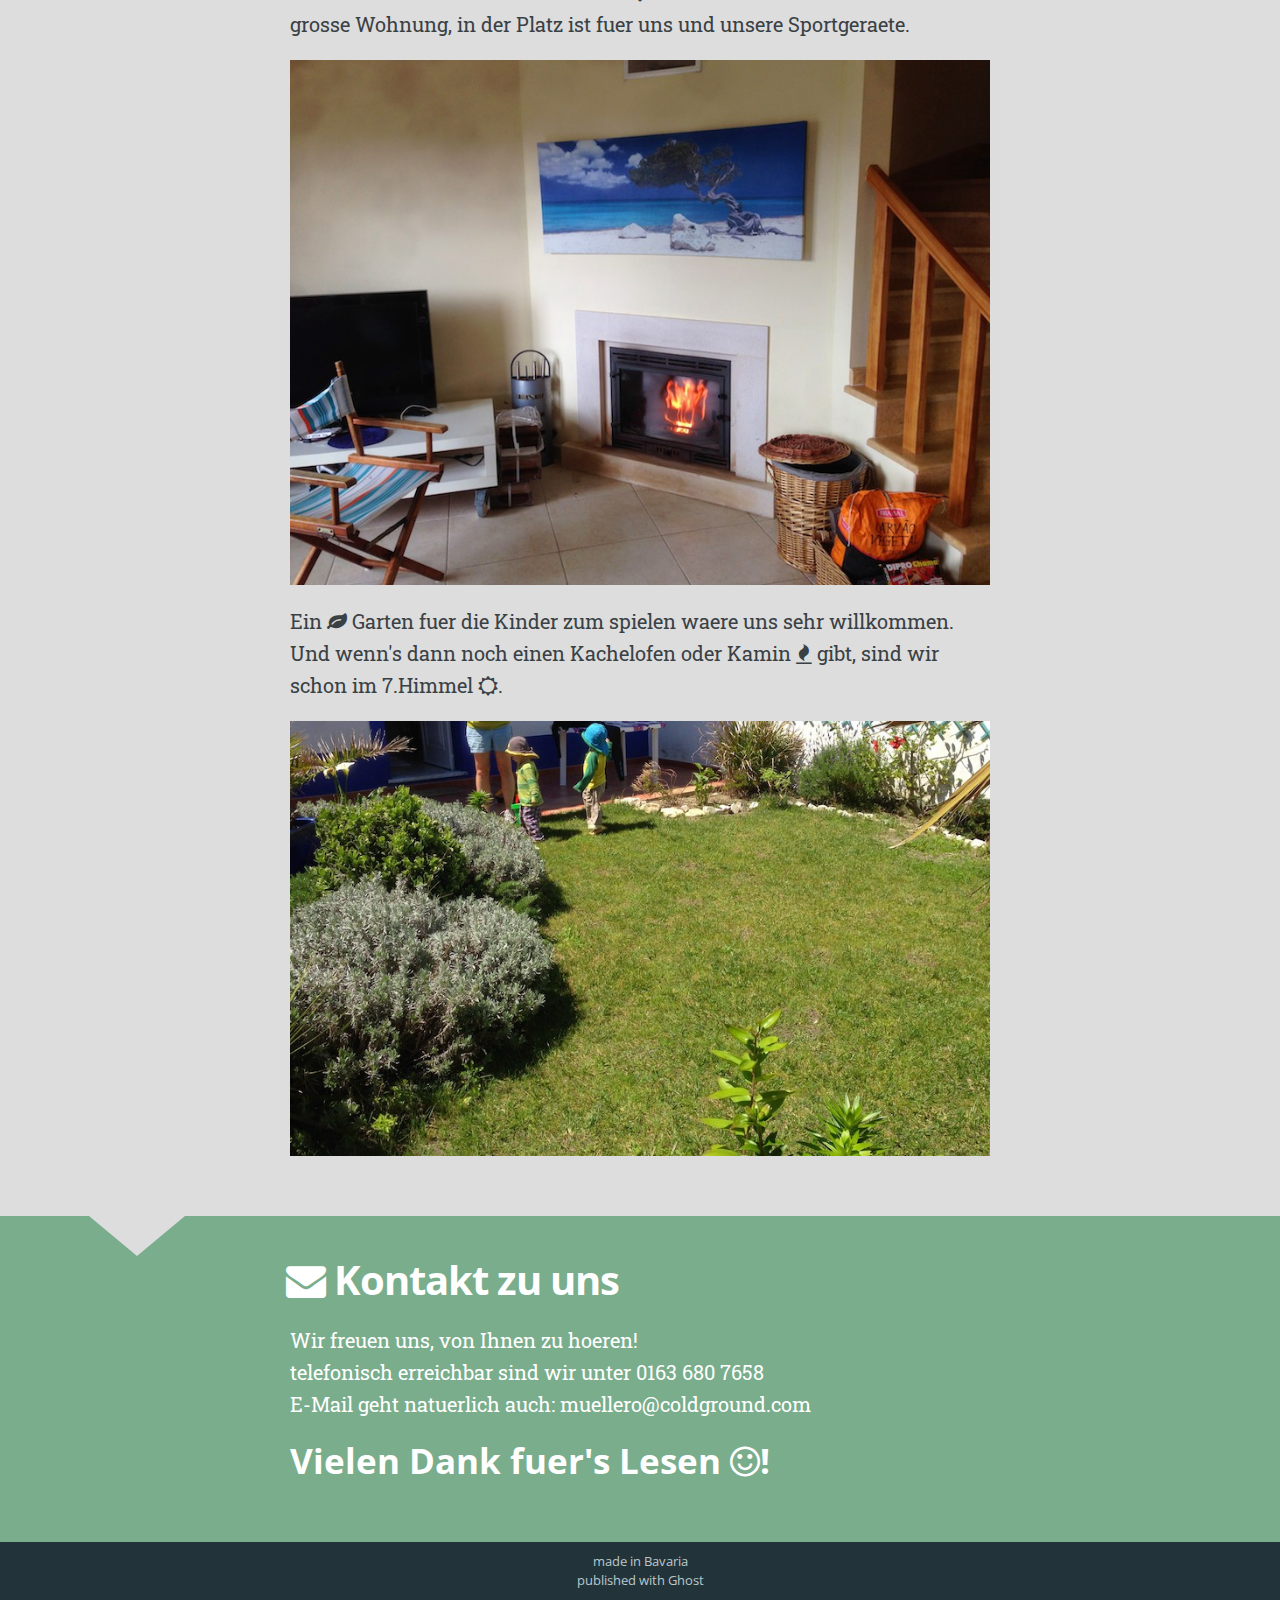
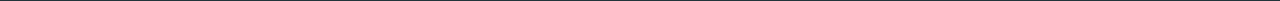
==== commit 3c570ad1: "first version" ====
--- a/index.html
+++ b/index.html
@@ -1,77 +1,164 @@
+<!--
+/**
+ * Theme:       : GhostScroll (Based on Casper)
+ * Created by   : Yonatan Wolowelsky
+ * Website      : http://grmmph.com
+ * License      : MIT
+ */
+-->
 
+<!DOCTYPE html>
+<html>
 <head>
-    <meta charset="utf-8">
-    <meta http-equiv="X-UA-Compatible" content="IE=edge">
+    <meta http-equiv="Content-Type" content="text/html" charset="UTF-8" />
+    <meta http-equiv="X-UA-Compatible" content="IE=edge,chrome=1" />
 
-    <title>Ghost</title>
-    <meta name="description" content="Just a blogging platform.">
+    <title>dahoam</title>
+    <meta name="description" content="Auf der Suche nach einem Platz im Oberland" />
 
-    <meta name="HandheldFriendly" content="True">
-    <meta name="viewport" content="width=device-width, initial-scale=1.0">
+    <meta name="HandheldFriendly" content="True" />
+    <meta name="MobileOptimized" content="320" />
+    <meta name="viewport" content="width=device-width, initial-scale=1.0" />
 
-    <link rel="shortcut icon" href="favicon.ico">
+    <link rel="stylesheet" type="text/css" href='assets/css/screen.css?v=a628ecd804' />
 
-    <link rel="stylesheet" type="text/css" href="assets/css/screen.css?v=35fa2d2dc2">
-    <link rel="stylesheet" type="text/css" href="http://fonts.googleapis.com/css?family=Merriweather:300,700,700italic,300italic%7COpen+Sans:700,400">
+    <link href='http://fonts.googleapis.com/css?family=Open+Sans+Condensed:300,300italic,700' rel='stylesheet' type='text/css'>
 
-    <link rel="canonical" href="http://localhost:2368/">
-    <meta name="generator" content="Ghost 0.5">
-    <link rel="alternate" type="application/rss+xml" title="Ghost" href="rss/index.html">
+    <link href='http://fonts.googleapis.com/css?family=Oswald:400,300,700|Open+Sans:300italic,400italic,600italic,700italic,800italic,400,300,600,700,800|Roboto+Slab:400,100,300,700' rel='stylesheet' type='text/css'>
+
+    <link rel="stylesheet" href='assets/font-awesome/css/font-awesome.min.css?v=a628ecd804'>
+
+    <link rel="canonical" href="http://localhost:2368/" />
+    <meta name="generator" content="Ghost 0.5" />
+    <link rel="alternate" type="application/rss+xml" title="dahoam" href="rss/index.html" />
 </head>
 <body class="home-template">
 
     
-<header class="main-header no-cover">
-    <nav class="main-nav overlay clearfix">
-        
-        <a class="subscribe-button icon-feed" href="http://localhost:2368/rss/">Subscribe</a>
-    </nav>
+
+<header id="site-head" style="background-image: url(content/images/2014/11/zugspitze-1.JPG)">
     <div class="vertical">
-        <div class="main-header-content inner">
-            <h1 class="page-title">Ghost</h1>
-            <h2 class="page-description">Just a blogging platform.</h2>
+        <div id="site-head-content" class="inner">
+
+            
+            <h1 class="blog-title">dahoam</h1>
+            <h2 class="blog-description">Auf der Suche nach einem Platz im Oberland</h2>
+
+            <a class='btn first'>Auf der Suche...</a>
+            <a class='btn last'>Kontakt Daten</a><br>
+            <i id='header-arrow' class="fa fa-angle-down"></i>
         </div>
     </div>
-    <a class="scroll-down icon-arrow-left" href="index.html#content" data-offset="-45"><span class="hidden">Scroll Down</span></a>
+
 </header>
 
-<main id="content" class="content" role="main">
+<main class="content" role="main">
 
-    <div class="extra-pagination inner">
-        <nav class="pagination" role="navigation">
-        <span class="page-number">Page 1 of 1</span>
-    </nav>
+    <div class='fixed-nav'>
     </div>
-    
-    <article class="post tag-getting-started">
-        <header class="post-header">
-            <h2 class="post-title"><a href="welcome-to-ghost/">Welcome to Ghost</a></h2>
-        </header>
-        <section class="post-excerpt">
-            <p>You're live! Nice. We've put together a little post to introduce you to the Ghost editor and get you started. You can manage your content by <a class="read-more" href="welcome-to-ghost/">»</a></p>
-        </section>
-        <footer class="post-meta">
-            
-            <a href="author/ghost-owner/">Ghost Owner</a>
-             on <a href="tag/getting-started/">Getting Started</a>
-            <time class="post-date" datetime="2014-11-17">17 November 2014</time>
-        </footer>
-    </article>
-    
-    <nav class="pagination" role="navigation">
-        <span class="page-number">Page 1 of 1</span>
-    </nav>
+
+    <div class='post-holder'>
+
+                <article class="post first">
+
+            <header class="post-header">
+
+                <h2 class="post-title">@fa-users@ Wer sind wir?</h2>
+
+            </header>
+            <section class="post-content">
+                <p><p>Wir sind eine 4-koepfige Familie aus Oberbayern, die es nach einer Zeit in der Grossstadt wieder naeher zu den Bergen zieht.</p>
+
+<p><img src="content/images/2014/11/parents.JPG" alt="Eltern" /></p>
+
+<p>Unsere 2 Kinder sind gerade 3 geworden und schon jetzt am liebsten mit uns in den Bergen unterwegs. ...und natuerlich im Sand am Meer!</p>
+
+<p><img src="content/images/2014/11/kids-3.JPG" alt="kinder" /></p></p>
+            </section>
+        </article>
+        <div class='post-after'></div>
+    </div>
+
+    <div class='post-holder'>
+
+                    <article class="post">
+
+            <header class="post-header">
+
+                <h2 class="post-title">@fa-pagelines@ Was uns ausmacht?</h2>
+
+            </header>
+            <section class="post-content">
+                <p><p>Wir sind welt-offen, sport begeisterte Menschen und haben schon in vielen Ecken dieser Welt ihre Schoenheiten bewundert haben @fa-globe@.</p>
+
+<p><img src="content/images/2014/11/grat-2.jpg" alt="berg" /></p>
+
+<p>Als Ingenieur/Informatiker @fa-male@ und Erzieherin/Sozialpaedagogin @fa-female@ haben wir ganz unterschiedliche private und berufliche Hintergrunde, unser die Berge und unser Sport haben uns dann aber doch zusammengefuehrt.</p></p>
+            </section>
+        </article>
+        <div class='post-after'></div>
+    </div>
+
+    <div class='post-holder'>
+
+                    <article class="post">
+
+            <header class="post-header">
+
+                <h2 class="post-title">@fa-search@ Was wir suchen?</h2>
+
+            </header>
+            <section class="post-content">
+                <p><p>Wir suchen ein Zuhause @fa-home@ zum lieb @fa-heart-o@ haben. Ein schoenes Haus oder eine grosse Wohnung, in der Platz ist fuer uns und unsere Sportgeraete.</p>
+
+<p><img src="content/images/2014/11/fireplace.JPG" alt="Haus mit Kamin" /></p>
+
+<p>Ein @fa-leaf@ Garten fuer die Kinder zum spielen waere uns sehr willkommen. Und wenn's dann noch einen Kachelofen oder Kamin @fa-fire@ gibt, sind wir schon im 7.Himmel @fa-sun-o@.</p>
+
+<p><img src="content/images/2014/11/garden.JPG" alt="Garten" /></p></p>
+            </section>
+        </article>
+        <div class='post-after'></div>
+    </div>
+
+    <div class='post-holder'>
+
+                    <article class="post tag-getting-started last">
+
+            <header class="post-header">
+
+                <h2 class="post-title">@fa-envelope@ Kontakt zu uns</h2>
+
+            </header>
+            <section class="post-content">
+                <p><p>Wir freuen uns, von Ihnen zu hoeren! <br />
+telefonisch erreichbar sind wir unter 0163 680 7658 <br />
+E-Mail geht natuerlich auch: muellero@coldground.com</p>
+
+<h3 id="vielendankfuerslesenfasmileo">Vielen Dank fuer's Lesen @fa-smile-o@!</h3></p>
+            </section>
+        </article>
+        <div class='post-after'></div>
+    </div>
+
+
+
 
 </main>
 
-    <footer class="site-footer clearfix">
-         <section class="copyright"><a href="http://localhost:2368">Ghost</a> © 2014</section>
-         <section class="poweredby">Proudly published with <a href="https://ghost.org">Ghost</a></section>
+
+    <footer class="site-footer">
+        <div class="inner">
+             <section class="poweredby">made in Bavaria<br>
+              published with Ghost</section>
+        </div>
     </footer>
 
-    <script src="public/jquery.js?v=35fa2d2dc2"></script>
+    <script src="public/jquery.js?v=a628ecd804"></script>
 
-    <script type="text/javascript" src="assets/js/jquery.fitvids.js?v=35fa2d2dc2"></script>
-    <script type="text/javascript" src="assets/js/index.js?v=35fa2d2dc2"></script>
+    <script type="text/javascript" src='assets/js/icons.js?v=a628ecd804'></script>
+    <script type="text/javascript" src='assets/js/index.js?v=a628ecd804'></script>
+
 
 </body>
+</html>
--- a/assets/css/screen.css
+++ b/assets/css/screen.css
@@ -4,99 +4,25 @@
 
 /*
 
-    0.  Normalize
+    0.  Includes
     1.  Icons
     2.  General
     3.  Utilities
     4.  General
     5.  Single Post
-    6.  Tag Archive
-    7.  Third Party Elements
-    8.  Pagination
-    9.  Footer
-    10. Media Queries (Tablet)
-    11. Media Queries (Mobile)
-    12. Animations
-
-*/
-
-/* ==========================================================================
-   0. Normalize.css v2.1.3 | MIT License | git.io/normalize | (minified)
-   ========================================================================== */
-
-article, aside, details,
-figcaption, figure,
-footer, header, hgroup,
-main, nav, section,
-summary { display: block; }
-audio, canvas, video { display: inline-block; }
-audio:not([controls]) { display: none; height: 0; }
-[hidden], template { display: none; }
-html {
-   font-family: sans-serif;
-   -ms-text-size-adjust: 100%;
-   -webkit-text-size-adjust: 100%;
-}
-body { margin: 0; }
-a { background: transparent; }
-a:focus { outline: thin dotted; }
-a:active, a:hover { outline: 0; }
-h1 { font-size: 2em; margin: 0.67em 0; }
-abbr[title] { border-bottom: 1px dotted; }
-b, strong { font-weight: 700; }
-dfn { font-style: italic; }
-hr {
-   -moz-box-sizing: content-box;
-   box-sizing: content-box;
-   height: 0;
-}
-mark { background: #FF0; color: #000; }
-code, kbd, pre,
-samp { font-family: monospace, serif; font-size: 1em; }
-pre { white-space: pre-wrap; }
-q { quotes: "\201C" "\201D" "\2018" "\2019"; }
-small { font-size: 80%; }
-sub, sup {
-   font-size: 75%;
-   line-height: 0;
-   position: relative;
-   vertical-align: baseline;
-}
-sup { top: -0.5em; }
-sub { bottom: -0.25em; }
-img { border: 0; }
-svg:not(:root) { overflow: hidden; }
-figure { margin: 0; }
-fieldset {
-   border: 1px solid #c0c0c0;
-   margin: 0 2px;
-   padding: 0.35em 0.625em 0.75em;
-}
-legend { border: 0; padding: 0; }
-button, input, select,
-textarea { font-family: inherit; font-size: 100%; margin: 0; }
-button, input { line-height: normal; }
-button, select { text-transform: none; }
-button, html input[type="button"],
-input[type="reset"], input[type="submit"] {
-   -webkit-appearance: button;
-   cursor: pointer;
-}
-button[disabled], html input[disabled] { cursor: default; }
-input[type="checkbox"],
-input[type="radio"] { box-sizing: border-box; padding: 0; }
-input[type="search"] {
-   -webkit-appearance: textfield;
-   -moz-box-sizing: content-box;
-   -webkit-box-sizing: content-box;
-   box-sizing: content-box;
-}
-input[type="search"]::-webkit-search-cancel-button,
-input[type="search"]::-webkit-search-decoration { -webkit-appearance: none; }
-button::-moz-focus-inner,
-input::-moz-focus-inner { border: 0; padding: 0; }
-textarea { overflow: auto; vertical-align: top; }
-table { border-collapse: collapse; border-spacing: 0; }
+    6.  Third Party Elements
+    7.  Pagination
+    8.  Footer
+    9.  Media Queries (Tablet)
+    10. Media Queries (Mobile)
+
+ */
+
+/* ==========================================================================
+   0. Includes - Ground zero
+   ========================================================================== */
+
+@import url(normalize.css);
 
 
 /* ==========================================================================
@@ -105,60 +31,46 @@
 
 /* Import the font file with the icons in it */
 @font-face {
-    font-family: "casper-icons";
-    src:url("../fonts/casper-icons.eot");
-    src:url("../fonts/casper-icons.eot?") format("embedded-opentype"),
-        url("../fonts/casper-icons.woff") format("woff"),
-        url("../fonts/casper-icons.ttf") format("truetype"),
-        url("../fonts/casper-icons.svg") format("svg");
+    font-family: 'icons';
+    src:url('../fonts/icons.eot');
+    src:url('../fonts/icons.eot?') format('embedded-opentype'),
+        url('../fonts/icons.woff') format('woff'),
+        url('../fonts/icons.ttf') format('truetype'),
+        url('../fonts/icons.svg') format('svg');
     font-weight: normal;
     font-style: normal;
 }
 
 /* Apply these base styles to all icons */
-[class^="icon-"]:before, [class*=" icon-"]:before {
-    font-family: "casper-icons", "Open Sans", sans-serif;
+.i-ghost, .icon-feed, .icon-twitter, .icon-google-plus, .icon-facebook {
+    font-family: 'icons';
     speak: none;
     font-style: normal;
     font-weight: normal;
     font-variant: normal;
     text-transform: none;
     line-height: 1;
-    text-decoration: none !important;
     -webkit-font-smoothing: antialiased;
-    -moz-osx-font-smoothing: grayscale;
-}
-
-/* Each icon is created by inserting the correct character into the
+    text-decoration: none;
+}
+
+/* Each icon is created by inserting the corret character into the 
    content of the :before pseudo element. Like a boss. */
-.icon-ghost:before {
-    content: "\f600";
+.i-ghost:before {
+    content: "\e000";
 }
 .icon-feed:before {
-    content: "\f601";
+    content: "\e001";
 }
 .icon-twitter:before {
-    content: "\f602";
+    content: "\e002";
     font-size: 1.1em;
 }
 .icon-google-plus:before {
-    content: "\f603";
+    content: "\e003";
 }
 .icon-facebook:before {
-    content: "\f604";
-}
-.icon-arrow-left:before {
-    content: "\f605";
-}
-.icon-stats:before {
-    content: "\f606";
-}
-.icon-location:before {
-    content: "\f607";
-    margin-left: -3px; /* Tracking fix */
-}
-.icon-link:before {
-    content: "\f608";
+    content: "\e004";
 }
 
 
@@ -170,62 +82,81 @@
     height: 100%;
     max-height: 100%;
     font-size: 62.5%;
-    -webkit-tap-highlight-color: rgba(0, 0, 0, 0);
+    overflow-x: hidden;
 }
 
 body {
     height: 100%;
     max-height: 100%;
-    font-family: "Merriweather", serif;
-    letter-spacing: 0.01rem;
-    font-size: 1.8rem;
-    line-height: 1.75em;
+    /*font-family: 'Droid Serif', serif;*/
+    font-family: 'Roboto Slab', serif;
+    font-size: 2.0rem;
+    line-height: 1.6em;
     color: #3A4145;
-    -webkit-font-feature-settings: 'kern' 1;
-    -moz-font-feature-settings: 'kern' 1;
-    -o-font-feature-settings: 'kern' 1;
-}
-
+}
+a.fa {
+    text-decoration: none;
+}
 ::-moz-selection {
+    color: #222;
     background: #D6EDFF;
+    text-shadow: none;
 }
 
 ::selection {
+    color: #222;
     background: #D6EDFF;
-}
-
+    text-shadow: none;
+}
+.left {
+    float: left;
+}
+.right {
+    float: right;
+}
+.clear {
+    clear: both;
+}
 h1, h2, h3,
 h4, h5, h6 {
-    -webkit-font-feature-settings: 'dlig' 1, 'liga' 1, 'lnum' 1, 'kern' 1;
-    -moz-font-feature-settings: 'dlig' 1, 'liga' 1, 'lnum' 1, 'kern' 1;
-    -o-font-feature-settings: 'dlig' 1, 'liga' 1, 'lnum' 1, 'kern' 1;
-    color: #2E2E2E;
-    line-height: 1.15em;
-    margin: 0 0 0.4em 0;
-    font-family: "Open Sans", sans-serif;
+    text-rendering: optimizeLegibility;
+    line-height: 1;
+    margin-top: 0;
+    margin-bottom: 10px;
+    font-family: 'Open Sans', sans-serif;
+}
+h3, h4, h5, h6 {
+    text-rendering: optimizeLegibility;
+    line-height: 120%;
+    margin-top: 0;
+    font-family: 'Open Sans', sans-serif;
+    margin-bottom: 0%;
 }
 
 h1 {
     font-size: 5rem;
+    line-height: 1.2em;
     letter-spacing: -2px;
     text-indent: -3px;
 }
 
 h2 {
-    font-size: 3.6rem;
+    font-size: 4rem;
+    line-height: 1.2em;
     letter-spacing: -1px;
+    text-indent: -2px;
 }
 
 h3 {
+    font-size: 3.5rem;
+}
+
+h4 {
     font-size: 3rem;
 }
 
-h4 {
+h5 {
     font-size: 2.5rem;
-}
-
-h5 {
-    font-size: 2rem;
 }
 
 h6 {
@@ -233,29 +164,121 @@
 }
 
 a {
-    color: #4A4A4A;
-    transition: color ease 0.3s;
+    color: inherit;
+    transition: all ease 0.3s;
+    -webkit-transition: all ease 0.3s;
+    -moz-transition: all ease 0.3s;
 }
 
 a:hover {
-    color: #111;
-}
-
-p, ul, ol, dl {
-    -webkit-font-feature-settings: 'liga' 1, 'onum' 1, 'kern' 1;
-    -moz-font-feature-settings: 'liga' 1, 'onum' 1, 'kern' 1;
-    -o-font-feature-settings: 'liga' 1, 'onum' 1, 'kern' 1;
-    margin: 0 0 1.75em 0;
-}
-
-ol, ul {
-    padding-left: 3rem;
+    color: #86c440;
+}
+
+a.btn {
+    
+    text-decoration: none;
+    background-color: #9fd067;
+    border-radius: 6px;
+    -webkit-border-radius: 6px;
+    color: white;
+    display: inline-block;
+    font-size: 16px;
+    letter-spacing: 1px;
+    margin: 0;
+    overflow: visible;
+    padding: 10px 20px 10px 20px;
+    position: relative;
+    margin-top: 2rem;
+    cursor: pointer;
+    font-family: 'Oswald', sans-serif;
+    text-transform: uppercase;
+    font-weight: lighter;
+
+}
+
+a.btn:hover {
+    background: #86c440;
+}
+
+#header-arrow {
+    font-size: 140px;
+    margin: -10px auto;
+    text-align: center;
+    position: absolute;
+    width: 100%;
+    left: 0;
+    bottom: -120px;
+    cursor: pointer;
+    opacity: 0.6;
+    transition: all ease 0.3s;
+    -webkit-transition: all ease 0.3s;
+    -moz-transition: all ease 0.3s;
+}
+#header-arrow:hover {
+    opacity: 0.9;
+}
+
+h1 a, h2 a, h3 a,
+h4 a, h5 a, h6 a {
+    /*color: #50585D;*/
+}
+
+
+p, ul, ol {
+    margin: 1em 0;
 }
 
 ol ol, ul ul,
 ul ol, ol ul {
-    margin: 0 0 0.4em 0;
-    padding-left: 2em;
+    margin: 0.4em 0;
+}
+
+hr {
+    display: block;
+    height: 1px;
+    border: 0;
+    border-top: 1px solid #efefef;
+    margin: 3.2em 0;
+    padding: 0;
+}
+
+blockquote {
+    -moz-box-sizing: border-box;
+    box-sizing: border-box;
+    margin: 1.0em 0 1.0em -2.2em;
+    padding: 0 0 0 1.0em;
+    /*border-left: #4a4a4a 0.4em solid;*/
+    font-weight: lighter;
+}
+
+blockquote p {
+    margin: 0.8em 0;
+}
+.quo {
+    /*float: left;*/
+    margin-right: 10px;
+    margin-left: 10px;
+    font-size: 20px;
+}
+
+blockquote small {
+    display: inline-block;
+    margin: 0.8em 0 0.8em 1.5em;;
+    font-size:0.9em;
+    color: #ccc;
+}
+
+blockquote small:before { content: '\2014 \00A0'; }
+
+blockquote cite {
+    font-weight:bold;
+}
+
+blockquote cite a { font-weight: normal; }
+
+
+dl {
+    margin: 1.6em 0;
 }
 
 dl dt {
@@ -266,8 +289,8 @@
     text-align: right;
     text-overflow: ellipsis;
     white-space: nowrap;
-    font-weight: 700;
-    margin-bottom: 1em;
+    font-weight: bold;
+    margin-bottom: 1em
 }
 
 dl dd {
@@ -275,70 +298,26 @@
     margin-bottom: 1em
 }
 
-li {
-    margin: 0.4em 0;
-}
-
-li li {
-    margin: 0;
-}
-
-hr {
-    display: block;
-    height: 1px;
-    border: 0;
-    border-top: #EFEFEF 1px solid;
-    margin: 3.2em 0;
-    padding: 0;
-}
-
-blockquote {
-    -moz-box-sizing: border-box;
-    box-sizing: border-box;
-    margin: 1.75em 0 1.75em -2.2em;
-    padding: 0 0 0 1.75em;
-    border-left: #4A4A4A 0.4em solid;
-}
-
-blockquote p {
-    margin: 0.8em 0;
-    font-style: italic;
-}
-
-blockquote small {
-    display: inline-block;
-    margin: 0.8em 0 0.8em 1.5em;
-    font-size: 0.9em;
-    color: #CCC;
-}
-
-blockquote small:before { content: "\2014 \00A0"; }
-
-blockquote cite {
-    font-weight: 700;
-}
-
-blockquote cite a { font-weight: normal; }
-
 mark {
-    background-color: #FFC336;
+    background-color: #ffc336;
 }
 
 code, tt {
-    padding: 1px 3px;
+    padding: 3px 5px;
     font-family: Inconsolata, monospace, sans-serif;
-    font-size: 0.85em;
-    white-space: pre-wrap;
-    border: #E3EDF3 1px solid;
+    font-size: 0.75em;
+    /*white-space: pre;*/
+    border: 1px solid #E3EDF3;
     background: #F7FAFB;
     border-radius: 2px;
+    color: #3A4145;
 }
 
 pre {
     -moz-box-sizing: border-box;
     box-sizing: border-box;
-    margin: 0 0 1.75em 0;
-    border: #E3EDF3 1px solid;
+    margin: 1.6em 0;
+    border: 1px solid #E3EDF3;
     width: 100%;
     padding: 10px;
     font-family: Inconsolata, monospace, sans-serif;
@@ -362,23 +341,23 @@
     display: inline-block;
     margin-bottom: 0.4em;
     padding: 1px 8px;
-    border: #CCC 1px solid;
+    border: #ccc 1px solid;
     color: #666;
-    text-shadow: #FFF 0 1px 0;
+    text-shadow: #fff 0 1px 0;
     font-size: 0.9em;
-    font-weight: 700;
-    background: #F4F4F4;
+    font-weight: bold;
+    background: #f4f4f4;
     border-radius: 4px;
-    box-shadow:
-        0 1px 0 rgba(0, 0, 0, 0.2),
+    box-shadow: 
+        0 1px 0 rgba(0, 0, 0, 0.2), 
         0 1px 0 0 #fff inset;
 }
 
 table {
     -moz-box-sizing: border-box;
     box-sizing: border-box;
-    margin: 1.75em 0;
-    width: 100%;
+    margin: 1.6em 0;
+    width:100%;
     max-width: 100%;
     background-color: transparent;
 }
@@ -389,7 +368,7 @@
     line-height: 20px;
     text-align: left;
     vertical-align: top;
-    border-top: #EFEFEF 1px solid;
+    border-top: 1px solid #efefef;
 }
 
 table th { color: #000; }
@@ -403,44 +382,41 @@
     border-top: 0;
 }
 
-table tbody + tbody { border-top: #EFEFEF 2px solid; }
-
-table table table { background-color: #FFF; }
+table tbody + tbody { border-top: 2px solid #efefef; }
+
+table table table { background-color: #fff; }
 
 table tbody > tr:nth-child(odd) > td,
 table tbody > tr:nth-child(odd) > th {
-    background-color: #F6F6F6;
-}
-
-table.plain tbody > tr:nth-child(odd) > td,
-table.plain tbody > tr:nth-child(odd) > th {
-   background: transparent;
-}
-
-iframe, .fluid-width-video-wrapper {
-    display: block;
-    margin: 1.75em 0;
-}
-
-/* When a video is inside the fitvids wrapper, drop the
-margin on the iframe, cause it breaks stuff. */
-.fluid-width-video-wrapper iframe {
-    margin: 0;
-}
+    background-color: #f6f6f6;
+}
+
+table.plain {
+    tbody > tr:nth-child(odd) > td,
+    tbody > tr:nth-child(odd) > th {
+        background: transparent;
+    }
+}
+
+li {
+  margin-left: 30px;
+}
+
+ul li {
+  list-style-type: none;
+}
+
+.bult {
+    display: inline;
+    float: left;
+    padding-top: 7px;
+}
+
 
 
 /* ==========================================================================
    3. Utilities - These things get used a lot
    ========================================================================== */
-
-/* Clears shit */
-.clearfix:before,
-.clearfix:after {
-    content: " ";
-    display: table;
-}
-.clearfix:after { clear: both; }
-.clearfix { *zoom: 1; }
 
 /* Hides shit */
 .hidden {
@@ -453,7 +429,7 @@
 .inner {
     position: relative;
     width: 80%;
-    max-width: 710px;
+    max-width: 700px;
     margin: 0 auto;
 }
 
@@ -469,283 +445,133 @@
    ========================================================================== */
 
 /* Big cover image on the home page */
-.main-header {
+#site-head {
     position: relative;
     display: table;
     width: 100%;
     height: 100%;
-    margin-bottom: 5rem;
+    margin-bottom: 0rem;
     text-align: center;
-    background: #222 no-repeat center center;
+    color: #fff;
+    background: rgb(0, 153, 204) no-repeat center center;
     background-size: cover;
-    overflow: hidden;
-}
-
-.main-header .inner {
-    width: 80%;
-}
-
-.main-nav {
-    position: relative;
-    padding: 35px 40px;
-    margin: 0 0 30px 0;
-}
-
-.main-nav a {
-    text-decoration: none;
-    font-family: 'Open Sans', sans-serif;
-}
-
-/* Create a bouncing scroll-down arrow on homepage with cover image */
-.scroll-down {
+}
+
+#site-head:after {
+
+}
+
+
+/* Yo-logo. Yolo-go. Upload one in ghost/settings/ */
+#blog-logo img {
     display: block;
-    position: absolute;
-    z-index: 100;
-    bottom: 45px;
-    left: 50%;
-    margin-left: -16px;
-    width: 34px;
-    height: 34px;
-    font-size: 34px;
-    text-align: center;
-    text-decoration: none;
-    color: rgba(255,255,255,0.7);
-    -webkit-transform: rotate(-90deg);
-    transform: rotate(-90deg);
-    -webkit-animation: bounce 4s 2s infinite;
-    animation: bounce 4s 2s infinite;
-}
-
-/* Stop it bouncing and increase contrast when hovered */
-.scroll-down:hover {
-    color: #fff;
-    -webkit-animation: none;
-    animation: none;
-}
-
-/* Put a semi-opaque radial gradient behind the icon to make it more visible
-   on photos which happen to have a light background. */
-.home-template .main-header:after {
-    display: block;
-    content: " ";
-    width: 150px;
-    height: 130px;
-    border-radius: 100%;
-    position: absolute;
-    bottom: 0;
-    left: 50%;
-    margin-left: -75px;
-    background: -moz-radial-gradient(center, ellipse cover,  rgba(0,0,0,0.15) 0%, rgba(0,0,0,0) 70%, rgba(0,0,0,0) 100%);
-    background: -webkit-gradient(radial, center center, 0px, center center, 100%, color-stop(0%,rgba(0,0,0,0.15)), color-stop(70%,rgba(0,0,0,0)), color-stop(100%,rgba(0,0,0,0)));
-    background: -webkit-radial-gradient(center, ellipse cover,  rgba(0,0,0,0.15) 0%,rgba(0,0,0,0) 70%,rgba(0,0,0,0) 100%);
-    background: radial-gradient(ellipse at center,  rgba(0,0,0,0.15) 0%,rgba(0,0,0,0) 70%,rgba(0,0,0,0) 100%);
-}
-
-/* Hide when there's no cover image or on page2+ */
-.no-cover .scroll-down,
-.no-cover.main-header:after,
-.archive-template .scroll-down,
-.archive-template .main-header:after {
-    display: none
-}
-
-/* Appears in the top right corner of your home page */
-.blog-logo {
-    display: block;
-    float: left;
-    background: none !important;
-    border: none !important;
-}
-
-.blog-logo img {
-    -webkit-box-sizing: border-box;
-    -moz-box-sizing: border-box;
-    box-sizing: border-box;
-    display: block;
-    height: 38px;
-    padding: 1px 0 5px 0;
+    max-height: 100px;
     width: auto;
-}
-
-.back-button {
-    -webkit-box-sizing: border-box;
-    -moz-box-sizing: border-box;
-    box-sizing: border-box;
-    display: inline-block;
-    float: left;
-    height: 38px;
-    padding: 0 15px 0 10px;
-    border: transparent 1px solid;
-    color: #9EABB3;
-    text-align: center;
-    font-size: 12px;
-    text-transform: uppercase;
-    line-height: 35px;
-    border-radius: 3px;
-    background: rgba(0,0,0,0.1);
-    transition: all ease 0.3s;
-}
-.back-button:before {
-    position: relative;
-    bottom: -2px;
-    font-size: 13px;
+    margin: 0 auto;
     line-height: 0;
-    margin-right: 8px;
-}
-
-.subscribe-button {
-    -webkit-box-sizing: border-box;
-    -moz-box-sizing: border-box;
-    box-sizing: border-box;
-    display: inline-block;
-    float: right;
-    height: 38px;
-    padding: 0 20px;
-    border: transparent 1px solid;
-    color: #9EABB3;
-    text-align: center;
-    font-size: 12px;
-    text-transform: uppercase;
-    line-height: 35px;
-    white-space: nowrap;
-    border-radius: 3px;
-    background: rgba(0,0,0,0.1);
-    transition: all ease 0.3s;
-}
-.subscribe-button:before {
-    font-size: 9px;
-    margin-right: 6px;
-}
-
-/* Special styles when overlaid on an image*/
-.main-nav.overlay {
-    position: absolute;
-    top: 0;
-    left: 0;
-    right: 0;
-    height: 70px;
-    border: none;
-    background: -moz-linear-gradient(top, rgba(0,0,0,0.2) 0%, rgba(0,0,0,0) 100%);
-    background: -webkit-gradient(linear, left top, left bottom, color-stop(0%,rgba(0,0,0,0.2)), color-stop(100%,rgba(0,0,0,0)));
-    background: -webkit-linear-gradient(top, rgba(0,0,0,0.2) 0%,rgba(0,0,0,0) 100%);
-    background: linear-gradient(to bottom, rgba(0,0,0,0.2) 0%,rgba(0,0,0,0) 100%);
-}
-.no-cover .main-nav.overlay,
-.no-cover .back-button,
-.no-cover .subscribe-button {
-    background: none;
-}
-
-.main-nav.overlay a {
-    color: #fff;
-}
-
-.main-nav.overlay .back-button,
-.main-nav.overlay .subscribe-button {
-    border-color: rgba(255,255,255,0.6);
-}
-
-.main-nav.overlay a:hover {
-    color: #222;
-    border-color: #fff;
-    background: #fff;
-    transition: all 0.1s ease;
-}
-
-/* Add a border to the buttons on hover */
-.back-button:hover,
-.subscribe-button:hover {
-    border-color: #bfc8cd;
-    color: #9EABB3;
+}
+
+#back {
+    color: rgba(0,0,0,0.2);
+    position: fixed;
+    top: 8px;
+    left: 8px;
+    padding: 6px;
+    font-size: 16px;
 }
 
 /* The details of your blog. Defined in ghost/settings/ */
-.page-title {
+.blog-title {
     margin: 10px 0 10px 0;
     font-size: 5rem;
     letter-spacing: -1px;
-    font-weight: 700;
-    font-family: "Open Sans", sans-serif;
-    color: #fff;
-}
-
-.page-description {
+}
+
+.blog-description {
     margin: 0;
-    font-size: 2rem;
+    font-size: 1.8rem;
     line-height: 1.5em;
-    font-weight: 400;
-    font-family: "Merriweather", serif;
-    letter-spacing: 0.01rem;
-    color: rgba(255,255,255,0.8);
-}
-
-.no-cover.main-header {
-    min-height: 160px;
-    max-height: 40%;
-    background: #f5f8fa;
-}
-
-.no-cover .page-title {
-    color: rgba(0,0,0,0.8);
-}
-
-.no-cover .page-description {
-    color: rgba(0,0,0,0.5);
-}
-
-.no-cover .main-nav.overlay .back-button,
-.no-cover .main-nav.overlay .subscribe-button {
-    color: rgba(0,0,0,0.4);
-    border-color: rgba(0,0,0,0.3);
-}
-
-/* Add subtle load-in animation for content on the home page */
-.home-template .page-title {
-    -webkit-animation: fade-in-down 0.6s;
-    animation: fade-in-down 0.6s;
-    -webkit-animation-delay: 0.2s;
-    animation-delay: 0.2s;
-}
-.home-template .page-description {
-    -webkit-animation: fade-in-down 0.9s;
-    animation: fade-in-down 0.9s;
-    -webkit-animation-delay: 0.1s;
-    animation-delay: 0.1s;
+    font-weight: 300;
+    font-family: 'Roboto Slab', serif;
+    letter-spacing: 0;
+}
+
+.post-holder {
+    width:100%;
+    height: 100%;
+    background: #ddd;
+    position: relative;
+}
+.post-holder.odd {
+    background: #79ad8c;
+    color: white;
 }
 
 /* Every post, on every page, gets this style on its <article> tag */
 .post {
     position: relative;
     width: 80%;
-    max-width: 710px;
-    margin: 4rem auto;
+    max-width: 700px;
+    margin: 0rem auto;
     padding-bottom: 4rem;
-    border-bottom: #EBF2F6 1px solid;
+    padding-top: 4rem;
+    height: 70%;
     word-break: break-word;
     hyphens: auto;
+
 }
 
 /* Add a little circle in the middle of the border-bottom on our .post
    just for the lolz and stylepoints. */
-.post:after {
+
+.fixed-nav {
+    display: none;
+    opacity: 1;
+    position: fixed;
+    top: 40px;
+    left: 2%;
+    z-index: 99999;
+    font-family: 'Open Sans Condensed', sans-serif;
+    text-transform: uppercase;
+    font-size: 1.5rem;
+    line-height: 130%;
+    font-weight: bold;
+}
+a.fn-item {
     display: block;
-    content: "";
-    width: 7px;
-    height: 7px;
-    border: #E7EEF2 1px solid;
+    cursor: pointer;
+    opacity: 0.7;
+}
+.white {
+    color: white;
+}
+a.fn-item:hover {
+    color: #9fd067;
+}
+a.fn-item.active {
+    color: #86c440;
+    opacity: 1;
+
+}
+
+.post-after {
     position: absolute;
-    bottom: -5px;
-    left: 50%;
-    margin-left: -5px;
-    background: #FFF;
-    -webkit-border-radius: 100%;
-    -moz-border-radius: 100%;
-    border-radius: 100%;
-    box-shadow: #FFF 0 0 0 5px;
-}
-
-body:not(.post-template) .post-title {
-    font-size: 3.6rem;
+    bottom: -40px;
+    right: 6%;
+    z-index: 1;
+    width: 0; 
+    height: 0; 
+    border-left: 60px solid transparent;
+    border-right: 60px solid transparent;
+    border-top: 50px solid #ddd;
+    border-radius: 25px;
+}
+.post-after.even {
+    left: 6%;
+}
+
+.post-title {
+    margin:0;
 }
 
 .post-title a {
@@ -753,30 +579,17 @@
 }
 
 .post-excerpt p {
-    margin: 0;
+    margin: 1.6rem 0 0 0;
     font-size: 0.9em;
-    line-height: 1.7em;
-}
-
-.read-more {
-    text-decoration: none;
+    line-height: 1.6em;
 }
 
 .post-meta {
-    display: block;
-    margin: 1.75rem 0 0 0;
-    font-family: "Open Sans", sans-serif;
+    display: inline-block;
+    margin: 0 0 5px 0;
+    font-family: 'Open Sans', sans-serif;
     font-size: 1.5rem;
-    line-height: 2.2rem;
     color: #9EABB3;
-}
-
-.author-thumb {
-    width: 24px;
-    height: 24px;
-    float: left;
-    margin-right: 9px;
-    border-radius: 100%;
 }
 
 .post-meta a {
@@ -794,16 +607,6 @@
     min-height: 77px;
 }
 
-.post-date {
-    display: inline-block;
-    margin-left: 8px;
-    padding-left: 12px;
-    border-left: #d5dbde 1px solid;
-    text-transform: uppercase;
-    font-size: 1.3rem;
-    white-space: nowrap;
-}
-
 .user-image {
     position: absolute;
     top: 0;
@@ -812,7 +615,7 @@
 
 .user-name {
     display: block;
-    font-weight: 700;
+    font-weight: bold;
 }
 
 .user-bio {
@@ -832,7 +635,7 @@
 
 .publish-heading {
     display: block;
-    font-weight: 700;
+    font-weight: bold;
 }
 
 .publish-date {
@@ -841,34 +644,9 @@
     line-height: 1.5em;
 }
 
-
 /* ==========================================================================
    5. Single Post - When you click on an individual post
    ========================================================================== */
-
-.post-template .post-header {
-   margin-bottom: 3.4rem;
-}
-
-.post-template .post-title {
-    margin-bottom: 0;
-}
-
-.post-template .post-meta {
-    margin: 0;
-}
-
-.post-template .post-date {
-    padding: 0;
-    margin: 0;
-    border: none;
-}
-
-/* Stop .full-img from creating horizontal scroll - slight hack due to
-   imperfections with browser width % calculations and rounding */
-.post-template .content {
-    overflow: hidden;
-}
 
 /* Tweak the .post wrapper style */
 .post-template .post {
@@ -882,28 +660,23 @@
     display: none;
 }
 
-/* Keep images centred and within the bounds of the post-width */
+/* Insert some mad padding up in the header for better spacing */
+.post-template .post-header {
+    padding: 60px 0;
+}
+
+/* Keep large images within the bounds of the post-width */
 .post-content img {
     display: block;
     max-width: 100%;
-    height: auto;
     margin: 0 auto;
-    padding: 0.6em 0;
-}
-
-/* Break out larger images to be wider than the main text column
-   the class is applied with jQuery */
-.post-content .full-img {
-    width: 126%;
-    max-width: none;
-    margin: 0 -13%;
 }
 
 /* The author credit area after the post */
 .post-footer {
     position: relative;
-    margin: 6rem 0 0 0;
-    padding: 6rem 0 0 0;
+    margin: 4rem 0 0 0;
+    padding: 4rem 0 0 0;
     border-top: #EBF2F6 1px solid;
 }
 
@@ -915,39 +688,12 @@
 .post-footer p {
     margin: 1rem 0;
     font-size: 1.4rem;
-    line-height: 1.75em;
-}
-
-/* list of author links - location / url */
-.author-meta {
-    padding: 0;
-    margin: 0;
-    list-style: none;
-    font-size: 1.4rem;
-    line-height: 1;
-    font-style: italic;
-    color: #9EABB3;
-}
-
-.author-meta a {
-    color: #9EABB3;
-}
-.author-meta a:hover {
-    color: #111;
+    line-height: 1.6em;
 }
 
 /* Create some space to the right for the share links */
 .post-footer .author {
     margin-right: 180px;
-}
-
-.post-footer h4 a {
-    color: #2e2e2e;
-    text-decoration: none;
-}
-
-.post-footer h4 a:hover {
-    text-decoration: underline;
 }
 
 /* Drop the share links in the space to the right.
@@ -956,7 +702,7 @@
    links remain at a fixed width the whole time */
 .post-footer .share {
     position: absolute;
-    top: 6rem;
+    top: 4rem;
     right: 0;
     width: 140px;
 }
@@ -964,13 +710,120 @@
 .post-footer .share a {
     font-size: 1.8rem;
     display: inline-block;
-    margin: 1rem 1.6rem 1.6rem 0;
+    margin: 1.4rem 1.6rem 1.6rem 0;
     color: #BBC7CC;
-    text-decoration: none;
 }
 
 .post-footer .share a:hover {
     color: #50585D;
+}
+
+
+/* ==========================================================================
+   6. Third Party Elements - Embeds from other services
+   ========================================================================== */
+
+/* Github */
+
+.gist table {
+    margin: 0;
+    font-size: 1.4rem;
+}
+
+.gist .line-number {
+    min-width: 25px;
+    font-size: 1.1rem;
+}
+
+
+/* ==========================================================================
+   7. Pagination - Tools to let you flick between pages
+   ========================================================================== */
+
+/* The main wrapper for our pagination links */
+.pagination {
+    position: relative;
+    width: 80%;
+    max-width: 700px;
+    margin: 4rem auto;
+    font-family: 'Open Sans', sans-serif;
+    font-size: 1.3rem;
+    color: #9EABB3;
+    text-align: center;
+}
+
+.pagination a {
+    color: #9EABB3;
+}
+
+/* Push the previous/next links out to the left/right */
+.older-posts,
+.newer-posts {
+    position: absolute;
+    display: inline-block;
+    padding: 0 15px;
+    border: #EBF2F6 2px solid;
+    text-decoration: none;
+    border-radius: 30px;
+    transition: border ease 0.3s;
+}
+
+.older-posts {
+    right: 0;
+}
+
+.page-number {
+    display: inline-block;
+    padding: 2px 0;
+}
+
+.newer-posts {
+    left: 0;
+}
+
+.older-posts:hover,
+.newer-posts:hover {
+    border-color: #9EABB3;
+}
+
+
+/* ==========================================================================
+   8. Footer - The bottom of every page
+   ========================================================================== */
+
+.site-footer {
+    position: relative;
+    margin: 0rem 0 0 0;
+    padding: 1rem 0;
+    font-family: 'Open Sans', sans-serif;
+    font-size: 1.3rem;
+    line-height: 1.5em;
+    color: #BBC7CC;
+    text-align: center;
+    background: #22343A;
+}
+
+.site-footer a {
+    color: #BBC7CC;
+    text-decoration: underline;
+}
+
+.site-footer a:hover {
+    color: #50585D;
+}
+
+.poweredby .i-ghost {
+    font-weight: 700;
+    text-decoration: none;
+}
+
+.poweredby .i-ghost:hover {
+    text-decoration: none;
+}
+
+.poweredby .i-ghost:before {
+    font-size: 1rem;
+    margin-right: 0.2em;
 }
 
 /* The subscribe icon on the footer */
@@ -985,7 +838,7 @@
     text-align: center;
     line-height: 2.4rem;
     border-radius: 50px;
-    background: #FFF;
+    background: #fff;
     transition: box-shadow 0.5s;
 }
 
@@ -996,7 +849,7 @@
     position: absolute;
     top: 2px;
     left: 9px;
-    font-weight: 700;
+    font-weight: bold;
     transition: color 0.5s ease;
 }
 
@@ -1012,36 +865,36 @@
 
 /* CSS tooltip saying "Subscribe!" - initially hidden */
 .tooltip {
-    opacity: 0;
-    display: block;
-    width: 53px;
+    opacity:0;
+    display: inline-block;
     padding: 4px 8px 5px 8px;
     position:absolute;
     top: -23px;
-    left: -21px;
+    left: -23px;
     color: rgba(255,255,255,0.9);
     font-size: 1.1rem;
+    font-weight: bold;
     line-height: 1em;
     text-align: center;
     background: #50585D;
-    border-radius: 20px;
+    border-radius:20px;
     box-shadow: 0 1px 4px rgba(0,0,0,0.1);
     transition: opacity 0.3s ease, top 0.3s ease;
 }
 
 /* The little chiclet arrow under the tooltip, pointing down */
 .tooltip:after {
-    content: " ";
-    border-width: 5px 5px 0 5px;
-    border-style: solid;
+    content:"";
+    border-width:5px 5px 0 5px;
+    border-style:solid;
     border-color: #50585D transparent;
-    display: block;
-    position: absolute;
-    bottom: -4px;
-    left: 50%;
-    margin-left: -5px;
+    display:block;
+    position:absolute;
+    bottom:-4px;
+    left:50%;
+    margin-left:-5px;
     z-index: 220;
-    width: 0;
+    width:0;
 }
 
 /* On hover, show the tooltip! */
@@ -1050,599 +903,167 @@
     top: -33px;
 }
 
-/* ==========================================================================
-   6. Author profile
-   ========================================================================== */
-
-.post-head.main-header {
-    height: 65%;
-    min-height: 180px;
-}
-
-.no-cover.post-head.main-header {
-    height: 85px;
-    min-height: 0;
-    margin-bottom: 0;
-    background: transparent;
-}
-
-.tag-head.main-header {
-    height: 40%;
-    min-height: 180px;
-}
-
-.author-head.main-header {
-    height: 40%;
-    min-height: 180px;
-}
-
-.no-cover.author-head.main-header {
-    height: 10%;
-    min-height: 100px;
-    background: transparent;
-}
-
-.author-profile {
-    padding: 0 15px 5rem 15px;
-    border-bottom: #EBF2F6 1px solid;
-    text-align: center;
-}
-
-/* Add a little circle in the middle of the border-bottom */
-.author-profile:after {
-    display: block;
-    content: "";
-    width: 7px;
-    height: 7px;
-    border: #E7EEF2 1px solid;
-    position: absolute;
-    bottom: -5px;
-    left: 50%;
-    margin-left: -5px;
-    background: #FFF;
-    -webkit-border-radius: 100%;
-    -moz-border-radius: 100%;
-    border-radius: 100%;
-    box-shadow: #FFF 0 0 0 5px;
-}
-
-.author-image {
-    -webkit-box-sizing: border-box;
-    -moz-box-sizing: border-box;
-    box-sizing: border-box;
-    display: block;
-    position: absolute;
-    top: -40px;
-    left: 50%;
-    margin-left: -40px;
-    width: 80px;
-    height: 80px;
-    border-radius: 100%;
-    overflow: hidden;
-    padding: 6px;
-    background: #fff;
-    z-index: 2;
-    box-shadow: #E7EEF2 0 0 0 1px;
-}
-
-.author-image .img {
-    position: relative;
-    display: block;
-    width: 100%;
-    height: 100%;
-    background-size: cover;
-    background-position: center center;
-    border-radius: 100%;
-}
-
-.author-profile .author-image {
-    position: relative;
-    left: auto;
-    top: auto;
-    width: 120px;
-    height: 120px;
-    padding: 3px;
-    margin: -100px auto 0 auto;
-    box-shadow: none;
-}
-
-.author-title {
-    margin: 1.5rem 0 1rem;
-}
-
-.author-bio {
-    font-size: 1.8rem;
-    line-height: 1.5em;
-    font-weight: 200;
-    color: #50585D;
-    letter-spacing: 0;
-    text-indent: 0;
-}
-
-.author-meta {
-    margin: 1.6rem 0;
-}
-/* Location, website, and link */
-.author-profile .author-meta {
-    margin: 2rem 0;
-    font-family: "Merriweather", serif;
-    letter-spacing: 0.01rem;
-    font-size: 1.7rem;
-}
-.author-meta span {
-    display: inline-block;
-    margin: 0 2rem 1rem 0;
-    word-wrap: break-word;
-}
-.author-meta a {
-    text-decoration: none;
-}
-
-/* Turn off meta for page2+ to make room for extra
-   pagination prev/next links */
-.archive-template .author-profile .author-meta {
-    display: none;
-}
-
-/* ==========================================================================
-   7. Third Party Elements - Embeds from other services
-   ========================================================================== */
-
-/* Github */
-.gist table {
-    margin: 0;
-    font-size: 1.4rem;
-}
-.gist .line-number {
-    min-width: 25px;
-    font-size: 1.1rem;
-}
-
-
-/* ==========================================================================
-   8. Pagination - Tools to let you flick between pages
-   ========================================================================== */
-
-/* The main wrapper for our pagination links */
-.pagination {
-    position: relative;
-    width: 80%;
-    max-width: 710px;
-    margin: 4rem auto;
-    font-family: "Open Sans", sans-serif;
-    font-size: 1.3rem;
-    color: #9EABB3;
-    text-align: center;
-}
-
-.pagination a {
-    color: #9EABB3;
-    transition: all 0.2s ease;
-}
-
-/* Push the previous/next links out to the left/right */
-.older-posts,
-.newer-posts {
-    position: absolute;
-    display: inline-block;
-    padding: 0 15px;
-    border: #bfc8cd 1px solid;
-    text-decoration: none;
-    border-radius: 4px;
-    transition: border ease 0.3s;
-}
-
-.older-posts {
-    right: 0;
-}
-
-.page-number {
-    display: inline-block;
-    padding: 2px 0;
-    min-width: 100px;
-}
-
-.newer-posts {
-    left: 0;
-}
-
-.older-posts:hover,
-.newer-posts:hover {
-    color: #889093;
-    border-color: #98a0a4;
-}
-
-.extra-pagination {
-    display: none;
-    border-bottom: #EBF2F6 1px solid;
-}
-.extra-pagination:after {
-    display: block;
-    content: "";
-    width: 7px;
-    height: 7px;
-    border: #E7EEF2 1px solid;
-    position: absolute;
-    bottom: -5px;
-    left: 50%;
-    margin-left: -5px;
-    background: #FFF;
-    -webkit-border-radius: 100%;
-    -moz-border-radius: 100%;
-    border-radius: 100%;
-    box-shadow: #FFF 0 0 0 5px;
-}
-.extra-pagination .pagination {
-    width: auto;
-}
-
-/* On page2+ make all the headers smaller */
-.archive-template .main-header {
-    max-height: 30%;
-}
-
-/* On page2+ show extra pagination controls at the top of post list */
-.archive-template .extra-pagination {
-    display: block;
-}
-
-
-/* ==========================================================================
-   9. Footer - The bottom of every page
-   ========================================================================== */
-
-.site-footer {
-    position: relative;
-    margin: 8rem 0 0 0;
-    padding: 0.5rem 15px;
-    border-top: #EBF2F6 1px solid;
-    font-family: "Open Sans", sans-serif;
-    font-size: 1rem;
-    line-height: 1.75em;
-    color: #BBC7CC;
-}
-
-.site-footer a {
-    color: #BBC7CC;
-    text-decoration: none;
-    font-weight: bold;
-}
-
-.site-footer a:hover {
-    color: #50585D;
-}
-
-.poweredby {
-    display: block;
-    width: 45%;
-    float: right;
-    text-align: right;
-}
-
-.copyright {
-    display: block;
-    width: 45%;
-    float: left;
-}
-
-
-/* ==========================================================================
-   10. Media Queries - Smaller than 900px
-   ========================================================================== */
-
-@media only screen and (max-width: 900px) {
-
-    .main-nav {
-        padding: 15px;
-    }
-
+
+/* ==========================================================================
+   9. Media Queries - Smaller than 1130px
+   ========================================================================== */
+
+@media only screen and (max-width: 1130px) {
+    .fixed-nav {
+        opacity: 1;
+        position: fixed;
+        top: 0px;
+        left: 0px;
+        z-index: 99999;
+        background: #ddd;
+        width: 100%;
+        text-align: center;
+        padding: 4px;
+    }
+    a.fn-item {
+        display: inline;
+        margin-left: 10px;
+    }
     blockquote {
         margin-left: 0;
     }
-
-    .main-header {
-        -webkit-box-sizing: border-box;
+    .post-holder {
+        padding-top: 20px;
+    }
+    #site-head {
+        -webkit-box-sizing: border-box; 
         -moz-box-sizing: border-box;
-        box-sizing: border-box;
-        height: auto;
+        box-sizing: border-box; 
         min-height: 240px;
-        height: 60%;
         padding: 15% 0;
-    }
-
-    .scroll-down,
-    .home-template .main-header:after { display: none; }
-
-    .archive-template .main-header {
-        min-height: 180px;
-        padding: 10% 0;
-    }
-
-    .blog-logo img {
-        padding: 4px 0;
-    }
-
-    .page-title {
+        height: 100%;
+        margin-bottom: 0rem;
+        background-position-y: 50%;
+    }
+
+    .blog-title {
         font-size: 4rem;
         letter-spacing: -1px;
     }
 
-    .page-description {
-        font-size: 1.8rem;
+    .blog-description {
+        font-size: 1.7rem;
         line-height: 1.5em;
     }
 
     .post {
-        font-size: 0.95em
-    }
-
-    body:not(.post-template) .post-title {
-        font-size: 3.2rem;
-    }
-
-    hr {
-        margin: 2.4em 0;
-    }
-
-    ol, ul {
-        padding-left: 2em;
+        font-size: 0.9em;
+        line-height: 1.6em;
+    }
+
+    .post-template .post {
+        padding-bottom: 1rem;
+    }
+
+    .post-template .post-header {
+        padding: 40px 0;
     }
 
     h1 {
-        font-size: 4.5rem;
+        font-size: 4.8rem;
         text-indent: -2px;
     }
 
     h2 {
-        font-size: 3.6rem;
+        font-size: 3.8rem;
     }
 
     h3 {
-        font-size: 3.1rem;
+        font-size: 3.3rem;
     }
 
     h4 {
-        font-size: 2.5rem;
-    }
-
-    h5 {
-        font-size: 2.2rem;
-    }
-
-    h6 {
-        font-size: 1.8rem;
-    }
-
-    .author-profile {
-        padding-bottom: 4rem;
-    }
-
-    .author-profile .author-bio {
-        font-size: 1.6rem;
-    }
-
-    .author-meta span {
-        display: block;
-        margin: 1.5rem 0;
-    }
-    .author-profile .author-meta span {
-        font-size: 1.6rem;
-    }
-
-    .post-head.main-header {
-        height:45%;
-    }
-
-    .tag-head.main-header,
-    .author-head.main-header {
-        height: 30%;
-    }
-
-    .no-cover.post-head.main-header {
-        height: 55px;
-        padding: 0;
-    }
-
-    .no-cover.author-head.main-header {
-        padding: 0;
-    }
-
-}
-
-
-/* ==========================================================================
-   11. Media Queries - Smaller than 500px
-   ========================================================================== */
+        font-size: 2.8rem;
+    }
+
+}
+
+/* ==========================================================================
+   10. Media Queries - Smaller than 500px
+   ========================================================================== */
+
 
 @media only screen and (max-width: 500px) {
 
-    .main-header {
-        margin-bottom: 15px;
-        height: 40%;
-    }
-
-    .no-cover.main-header {
-        height: 30%;
-    }
-
-    .archive-template .main-header {
-        max-height: 20%;
-        min-height: 160px;
-        padding: 10% 0;
-    }
-
-    .main-nav {
-        padding: 0;
-        margin-bottom: 2rem;
-        border-bottom: #e0e4e7 1px solid;
-    }
-
-    .blog-logo {
-        padding: 10px 10px;
-    }
-
-    .blog-logo img {
-        height: 26px;
-    }
-
-    .back-button,
-    .subscribe-button {
-        height: 44px;
-        line-height: 41px;
-        border-radius: 0;
-        color: #2e2e2e;
-        background: transparent;
-    }
-    .back-button:hover,
-    .subscribe-button:hover {
-        border-color: #ebeef0;
-        color: #2e2e2e;
-        background: #ebeef0;
-    }
-
-    .back-button {
-        padding: 0 15px 0 10px;
-    }
-
-    .subscribe-button {
-        padding: 0 12px;
-    }
-
-    .main-nav.overlay a:hover {
-        color: #fff;
-        border-color: transparent;
-        background: transparent;
-    }
-
-    .no-cover .main-nav.overlay {
-        background: none;
-    }
-    .no-cover .main-nav.overlay .back-button,
-    .no-cover .main-nav.overlay .subscribe-button {
-        border: none;
-    }
-
-    .main-nav.overlay .back-button,
-    .main-nav.overlay .subscribe-button {
-        border-color: transparent;
-    }
-
-    .blog-logo img {
+    .fixed-nav {
+        display: none;
+
+    }
+    .post-holder {
+        padding-top: 20px;
+    }
+    #blog-logo img {
         max-height: 80px;
     }
 
-    .inner,
+    .inner, 
     .pagination {
         width: auto;
-        margin: 2rem auto;
-    }
-
-    .post {
-        width: auto;
-        margin-top: 2rem;
-        margin-bottom: 2rem;
         margin-left: 16px;
         margin-right: 16px;
-        padding-bottom: 2rem;
-        line-height: 1.65em;
-    }
-
-    .post-date {
+    }
+
+    .post {
+        width:auto;
+        margin-left: 16px;
+        margin-right: 16px;
+        font-size: 0.8em;
+        line-height: 1.6em;
+    }
+
+    #site-head {
+        padding: 10% 0;
+        height: 65%;
+    }
+    #header-arrow {
         display: none;
     }
-
-    .post-template .post-header {
-        margin-bottom: 2rem;
-    }
-
-    .post-template .post-date {
-        display: inline-block;
-    }
-
-    hr {
-        margin: 1.75em 0;
-    }
-
-    p, ul, ol, dl {
-        font-size: 0.95em;
-        margin: 0 0 2.5rem 0;
-    }
-
-    .page-title {
+    a.btn {
+        margin-top: 10px;
+    }
+
+    .blog-title {
         font-size: 3rem;
     }
 
-    .post-excerpt p {
-        font-size: 0.85em;
-    }
-
-    .page-description {
-        font-size: 1.6rem;
-    }
-
-    h1, h2, h3,
-    h4, h5, h6 {
-        margin: 0 0 0.3em 0;
-    }
-
-    h1 {
+    .blog-description {
+        font-size: 1.5rem;
+    }
+
+
+    h1, h2 {
+        font-size: 3rem;
+        line-height: 1.1em;
+        letter-spacing: -1px;
+    }
+
+    h3 {
         font-size: 2.8rem;
-        letter-spacing: -1px;
-    }
-
-    h2 {
-        font-size: 2.4rem;
-        letter-spacing: 0;
-    }
-
-    h3 {
-        font-size: 2.1rem;
     }
 
     h4 {
-        font-size: 1.9rem;
-    }
-
-    h5 {
-        font-size: 1.8rem;
-    }
-
-    h6 {
-        font-size: 1.8rem;
-    }
-
-    body:not(.post-template) .post-title {
-        font-size: 2.5rem;
+        font-size: 2.3rem;
     }
 
     .post-template .post {
         padding-bottom: 0;
-        margin-bottom: 0;
-    }
-
-    .post-template .site-footer {
-        margin-top: 0;
-    }
-
-    .post-content img {
-        padding: 0;
-    }
-
-    .post-content .full-img {
-        width: auto;
-        width: calc(100% + 32px); /* expand with to image + margins */
-        margin: 0 -16px; /* get rid of margins */
-        min-width: 0;
-        max-width: 112%; /* fallback when calc doesn't work */
+    }
+
+    .post-template .post-header {
+        padding: 30px 0;
     }
 
     .post-meta {
         font-size: 1.3rem;
-        margin-top: 1rem;
     }
 
     .post-footer {
-        padding: 5rem 0 3rem 0;
+        padding: 4rem 0;
         text-align: center;
     }
 
@@ -1661,16 +1082,6 @@
         margin: 1.4rem 0.8rem 0 0.8rem;
     }
 
-    .author-meta li {
-        float: none;
-        margin: 0;
-        line-height: 1.75em;
-    }
-
-    .author-meta li:before {
-        display: none;
-    }
-
     .older-posts,
     .newer-posts {
         position: static;
@@ -1682,99 +1093,13 @@
     }
 
     .site-footer {
-        margin-top: 3rem;
-    }
-
-    .author-profile {
-        padding-bottom: 2rem;
-    }
-
-    .post-head.main-header {
-        height: 30%;
-    }
-
-    .tag-head.main-header,
-    .author-head.main-header {
-        height: 20%;
-    }
-
-    .author-profile .author-image {
-        margin-top: -70px;
-    }
-
-    .author-profile .author-meta span {
-        font-size: 1.4rem;
-    }
-
-    .archive-template .main-header .page-description {
-        display: none;
-    }
-
-}
-
-
-/* ==========================================================================
-   12. Animations
-   ========================================================================== */
-
-/* Used to fade in title/desc on the home page */
-@-webkit-keyframes fade-in-down {
-    0% {
-        opacity: 0;
-        -webkit-transform: translateY(-10px);
-        transform: translateY(-10px);
-    }
-    100% {
-        opacity: 1;
-        -webkit-transform: translateY(0);
-        transform: translateY(0);
-    }
-}
-@keyframes fade-in-down {
-    0% {
-        opacity: 0;
-        -webkit-transform: translateY(-10px);
-        transform: translateY(-10px);
-    }
-    100% {
-        opacity: 1;
-        -webkit-transform: translateY(0);
-        transform: translateY(0);
-    }
-}
-
-/* Used to bounce .scroll-down on home page */
-@-webkit-keyframes bounce {
-    0%, 10%, 25%, 40%, 50% {
-        -webkit-transform: translateY(0) rotate(-90deg);
-                transform: translateY(0) rotate(-90deg);
-    }
-    20% {
-        -webkit-transform: translateY(-10px) rotate(-90deg);
-                transform: translateY(-10px) rotate(-90deg);
-    }
-    30% {
-        -webkit-transform: translateY(-5px) rotate(-90deg);
-                transform: translateY(-5px) rotate(-90deg);
-    }
-}
-@keyframes bounce {
-    0%, 20%, 50%, 80%, 100% {
-        -webkit-transform: translateY(0) rotate(-90deg);
-                transform: translateY(0) rotate(-90deg);
-    }
-    40% {
-        -webkit-transform: translateY(-10px) rotate(-90deg);
-                transform: translateY(-10px) rotate(-90deg);
-    }
-    60% {
-        -webkit-transform: translateY(-5px) rotate(-90deg);
-                transform: translateY(-5px) rotate(-90deg);
-    }
-}
-
-
-/* ==========================================================================
-   End of file. Animations should be the last thing here. Do not add stuff
+        /*margin-top: 0.8rem;*/
+        font-size: 1.1rem;
+    }
+
+}
+
+/* ==========================================================================
+   End of file. Media queries should be the last thing here. Do not add stuff
    below this point, or it will probably fuck everything up.
    ========================================================================== */
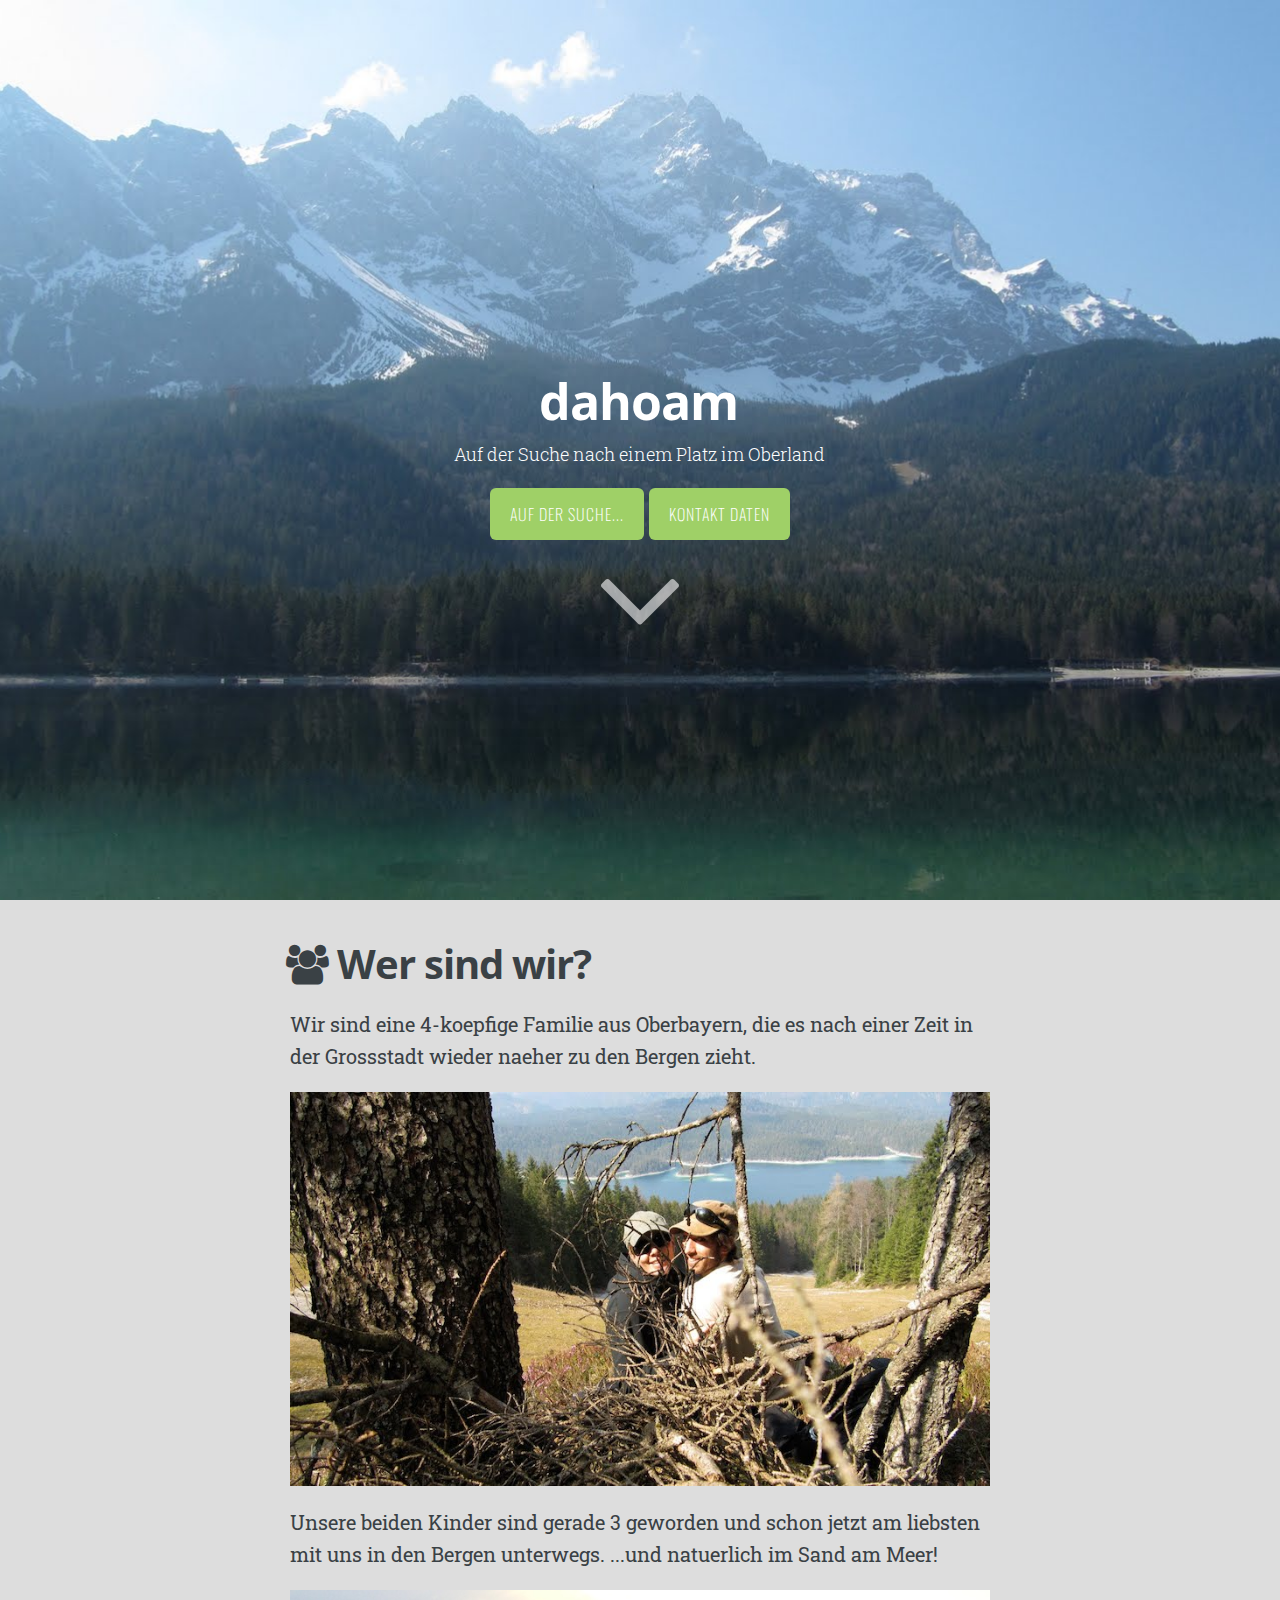
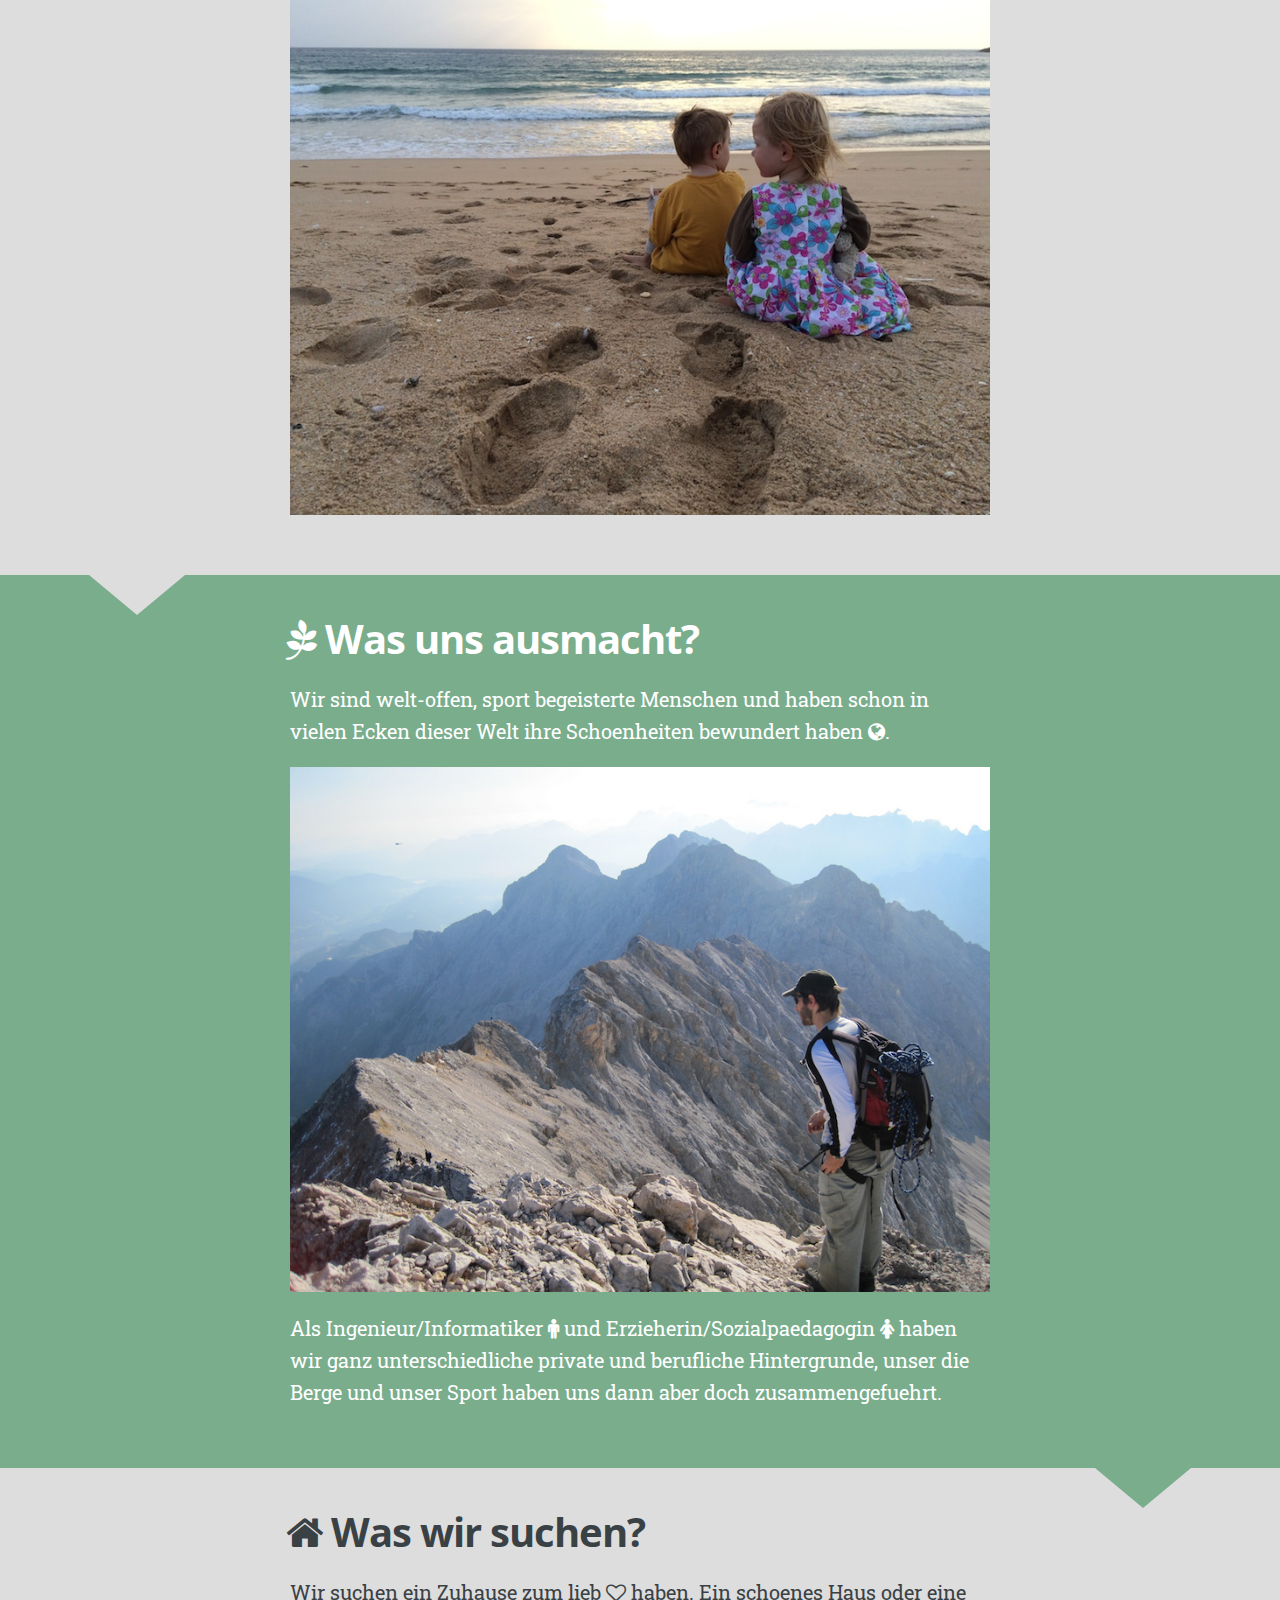
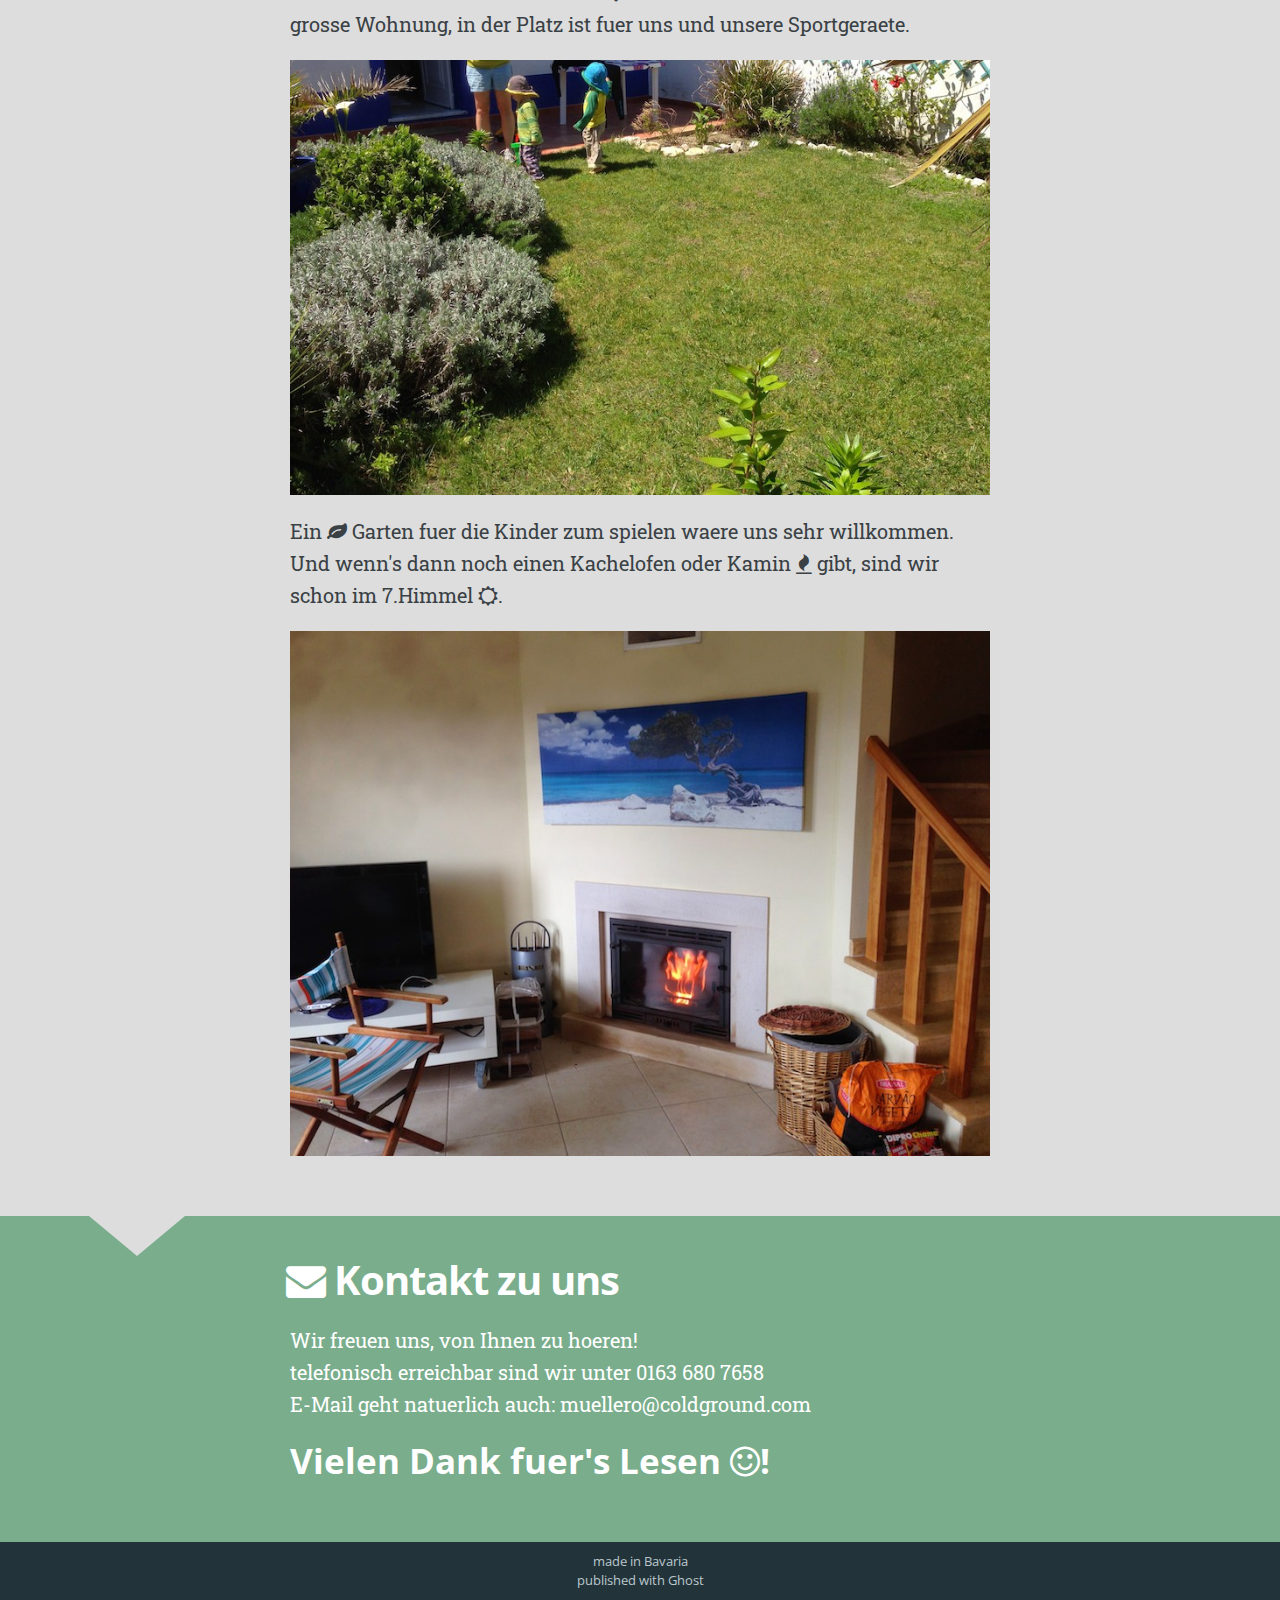
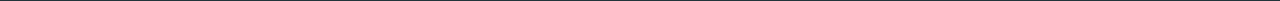
==== commit 7dd84073: "small changes" ====
--- a/index.html
+++ b/index.html
@@ -71,7 +71,7 @@
 
 <p><img src="content/images/2014/11/parents.JPG" alt="Eltern" /></p>
 
-<p>Unsere 2 Kinder sind gerade 3 geworden und schon jetzt am liebsten mit uns in den Bergen unterwegs. ...und natuerlich im Sand am Meer!</p>
+<p>Unsere beiden Kinder sind gerade 3 geworden und schon jetzt am liebsten mit uns in den Bergen unterwegs. ...und natuerlich im Sand am Meer!</p>
 
 <p><img src="content/images/2014/11/kids-3.JPG" alt="kinder" /></p></p>
             </section>
@@ -105,17 +105,17 @@
 
             <header class="post-header">
 
-                <h2 class="post-title">@fa-search@ Was wir suchen?</h2>
+                <h2 class="post-title">@fa-home@ Was wir suchen?</h2>
 
             </header>
             <section class="post-content">
-                <p><p>Wir suchen ein Zuhause @fa-home@ zum lieb @fa-heart-o@ haben. Ein schoenes Haus oder eine grosse Wohnung, in der Platz ist fuer uns und unsere Sportgeraete.</p>
+                <p><p>Wir suchen ein Zuhause zum lieb @fa-heart-o@ haben. Ein schoenes Haus oder eine grosse Wohnung, in der Platz ist fuer uns und unsere Sportgeraete.</p>
 
-<p><img src="content/images/2014/11/fireplace.JPG" alt="Haus mit Kamin" /></p>
+<p><img src="content/images/2014/11/garden.JPG" alt="Garten" /></p>
 
 <p>Ein @fa-leaf@ Garten fuer die Kinder zum spielen waere uns sehr willkommen. Und wenn's dann noch einen Kachelofen oder Kamin @fa-fire@ gibt, sind wir schon im 7.Himmel @fa-sun-o@.</p>
 
-<p><img src="content/images/2014/11/garden.JPG" alt="Garten" /></p></p>
+<p><img src="content/images/2014/11/fireplace.JPG" alt="Haus mit Kamin" /></p></p>
             </section>
         </article>
         <div class='post-after'></div>
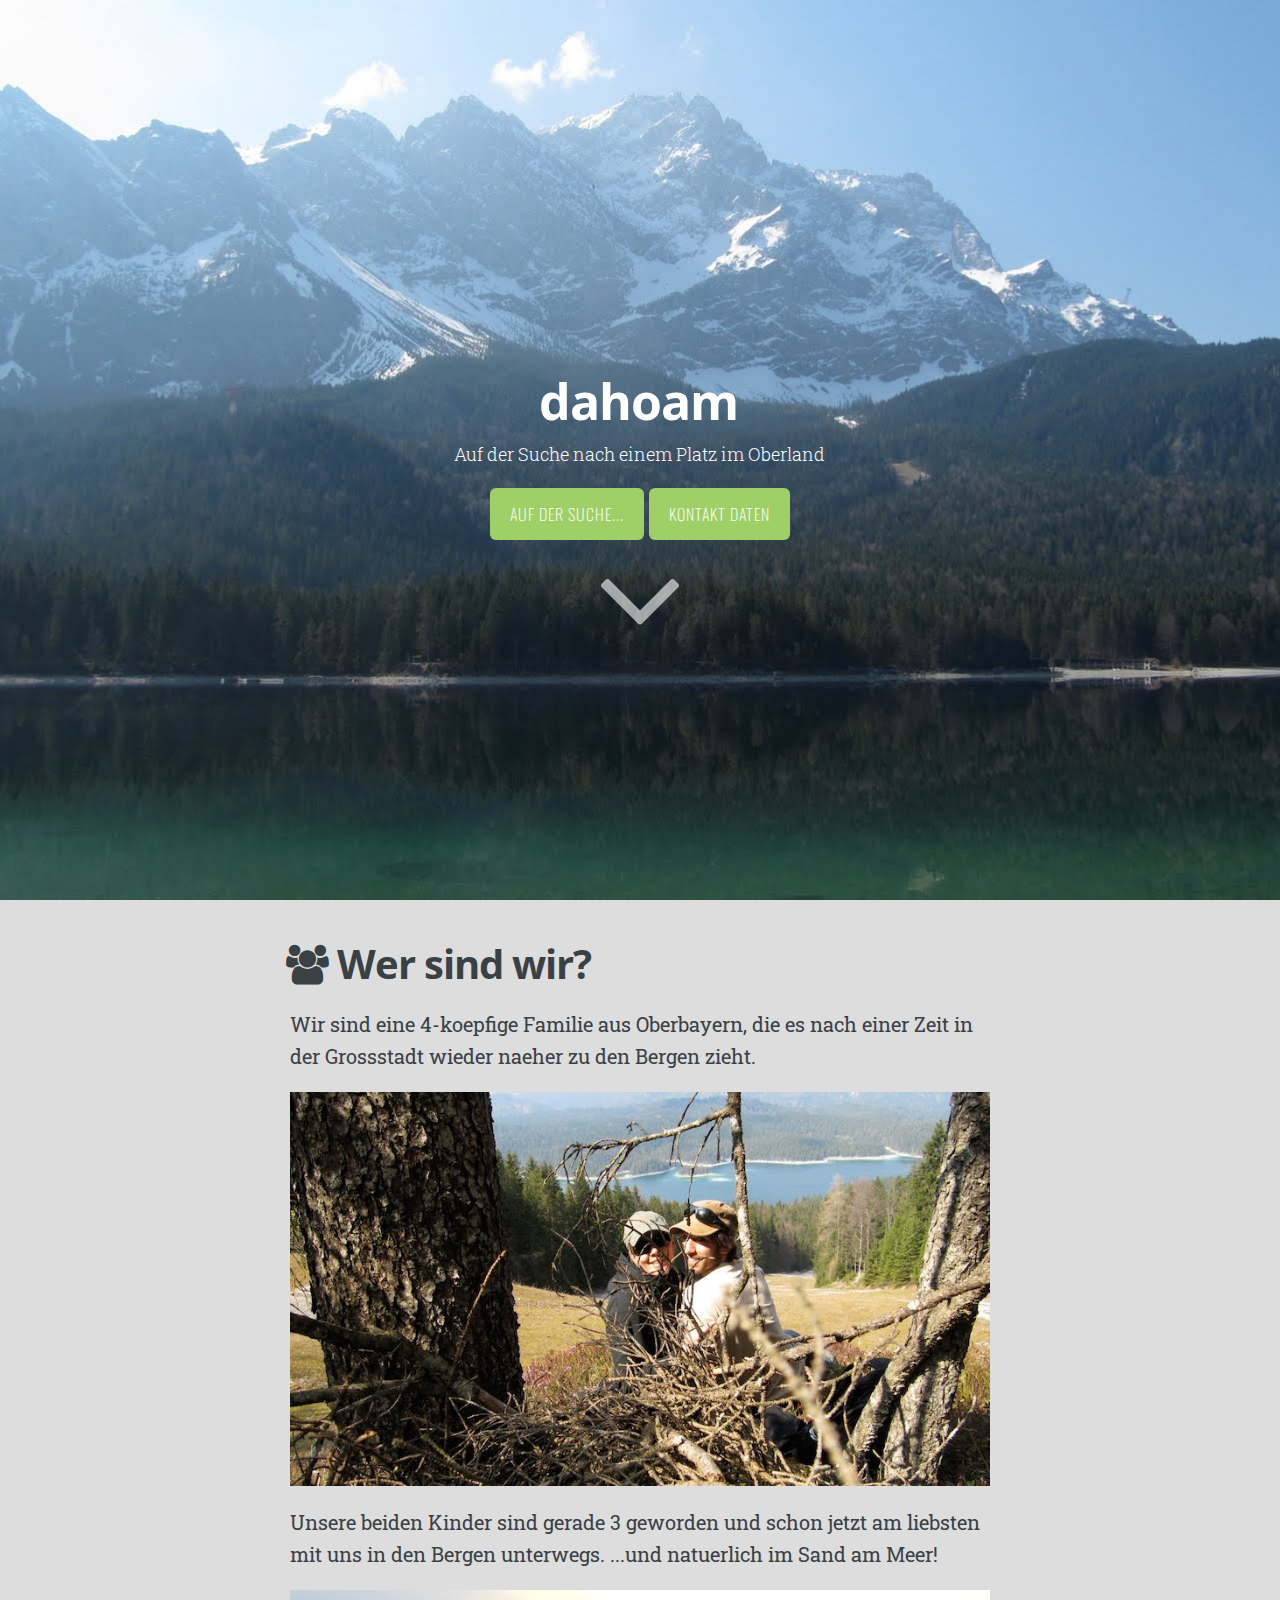
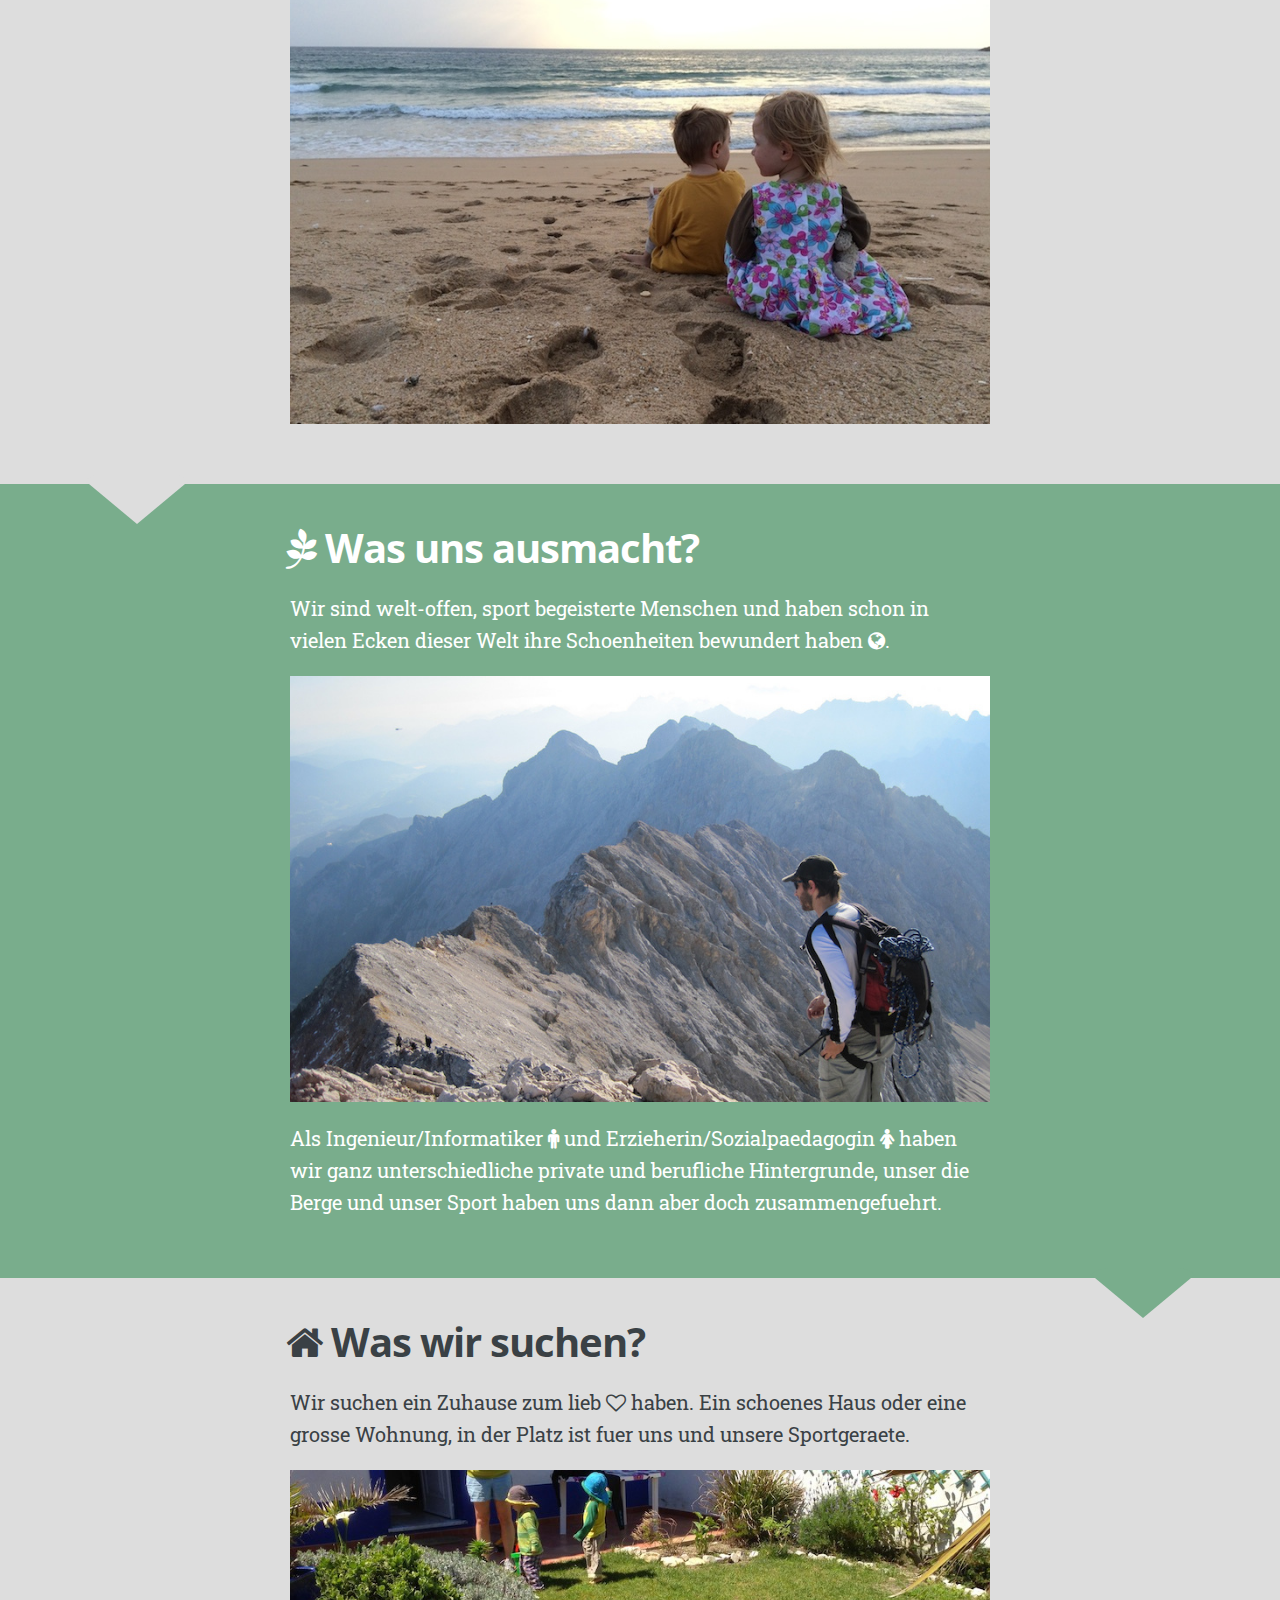
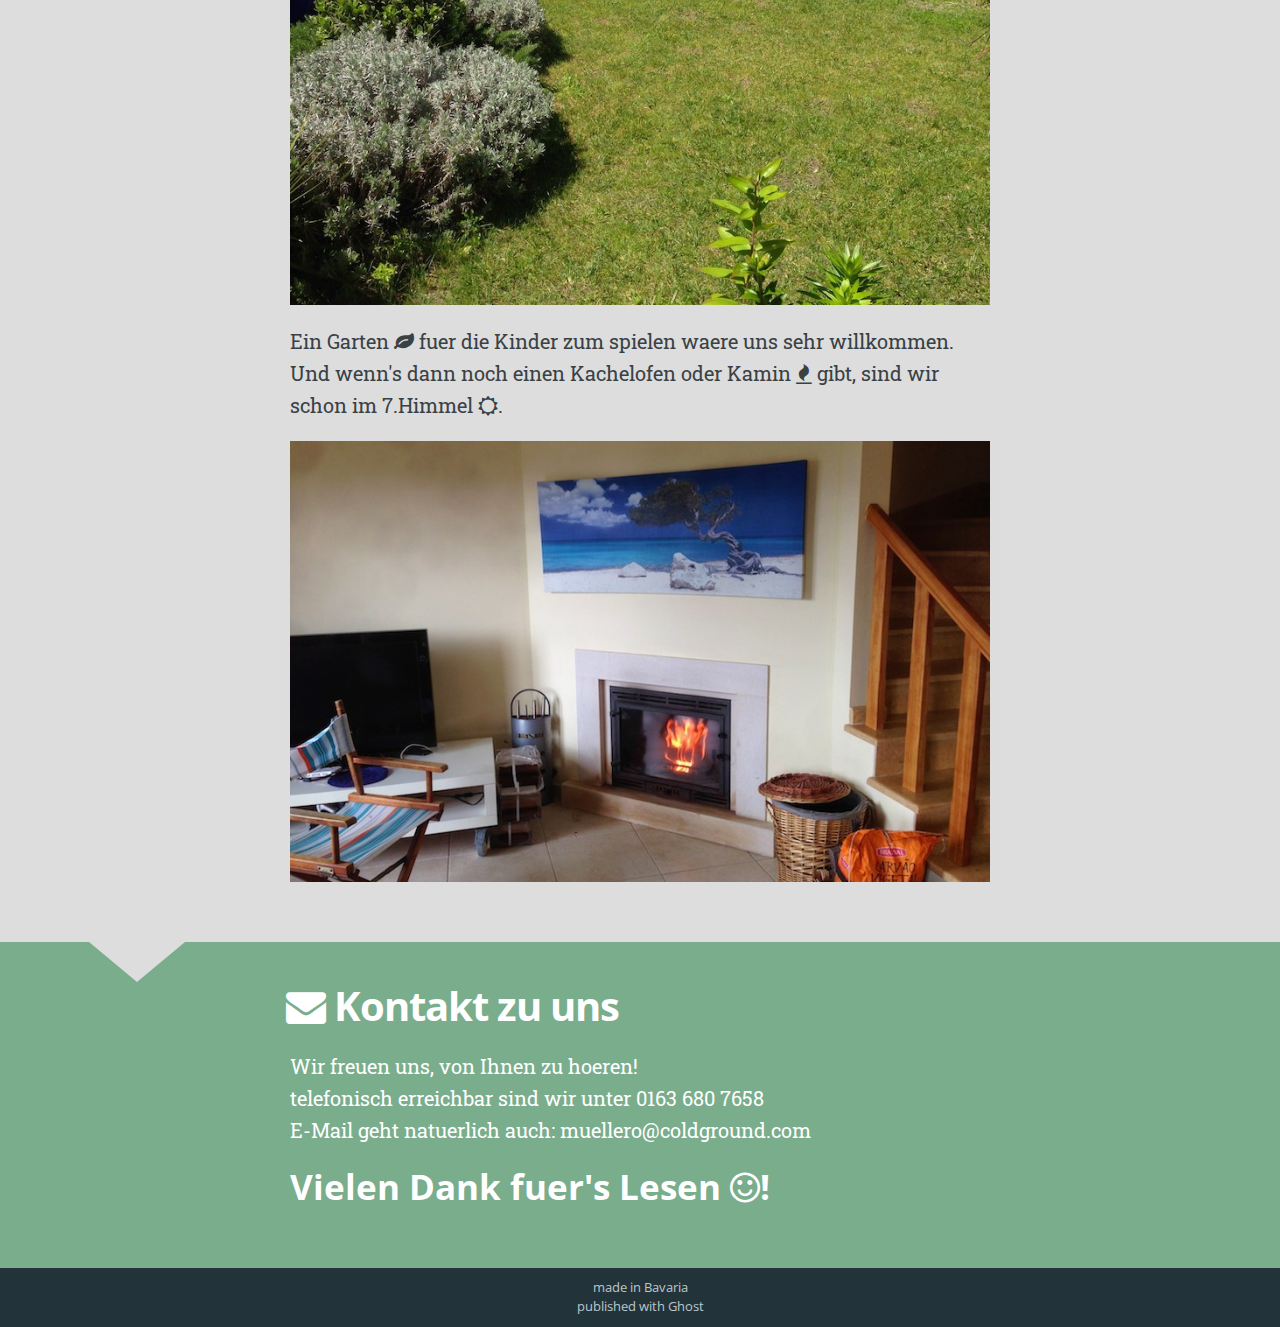
==== commit be6b6c4a: "updates" ====
--- a/index.html
+++ b/index.html
@@ -20,13 +20,13 @@
     <meta name="MobileOptimized" content="320" />
     <meta name="viewport" content="width=device-width, initial-scale=1.0" />
 
-    <link rel="stylesheet" type="text/css" href='assets/css/screen.css?v=a628ecd804' />
+    <link rel="stylesheet" type="text/css" href='assets/css/screen.css?v=fb37173f9e' />
 
     <link href='http://fonts.googleapis.com/css?family=Open+Sans+Condensed:300,300italic,700' rel='stylesheet' type='text/css'>
 
     <link href='http://fonts.googleapis.com/css?family=Oswald:400,300,700|Open+Sans:300italic,400italic,600italic,700italic,800italic,400,300,600,700,800|Roboto+Slab:400,100,300,700' rel='stylesheet' type='text/css'>
 
-    <link rel="stylesheet" href='assets/font-awesome/css/font-awesome.min.css?v=a628ecd804'>
+    <link rel="stylesheet" href='assets/font-awesome/css/font-awesome.min.css?v=fb37173f9e'>
 
     <link rel="canonical" href="http://localhost:2368/" />
     <meta name="generator" content="Ghost 0.5" />
@@ -113,7 +113,7 @@
 
 <p><img src="content/images/2014/11/garden.JPG" alt="Garten" /></p>
 
-<p>Ein @fa-leaf@ Garten fuer die Kinder zum spielen waere uns sehr willkommen. Und wenn's dann noch einen Kachelofen oder Kamin @fa-fire@ gibt, sind wir schon im 7.Himmel @fa-sun-o@.</p>
+<p>Ein Garten @fa-leaf@ fuer die Kinder zum spielen waere uns sehr willkommen. Und wenn's dann noch einen Kachelofen oder Kamin @fa-fire@ gibt, sind wir schon im 7.Himmel @fa-sun-o@.</p>
 
 <p><img src="content/images/2014/11/fireplace.JPG" alt="Haus mit Kamin" /></p></p>
             </section>
@@ -154,10 +154,10 @@
         </div>
     </footer>
 
-    <script src="public/jquery.js?v=a628ecd804"></script>
+    <script src="public/jquery.js?v=fb37173f9e"></script>
 
-    <script type="text/javascript" src='assets/js/icons.js?v=a628ecd804'></script>
-    <script type="text/javascript" src='assets/js/index.js?v=a628ecd804'></script>
+    <script type="text/javascript" src='assets/js/icons.js?v=fb37173f9e'></script>
+    <script type="text/javascript" src='assets/js/index.js?v=fb37173f9e'></script>
 
 
 </body>
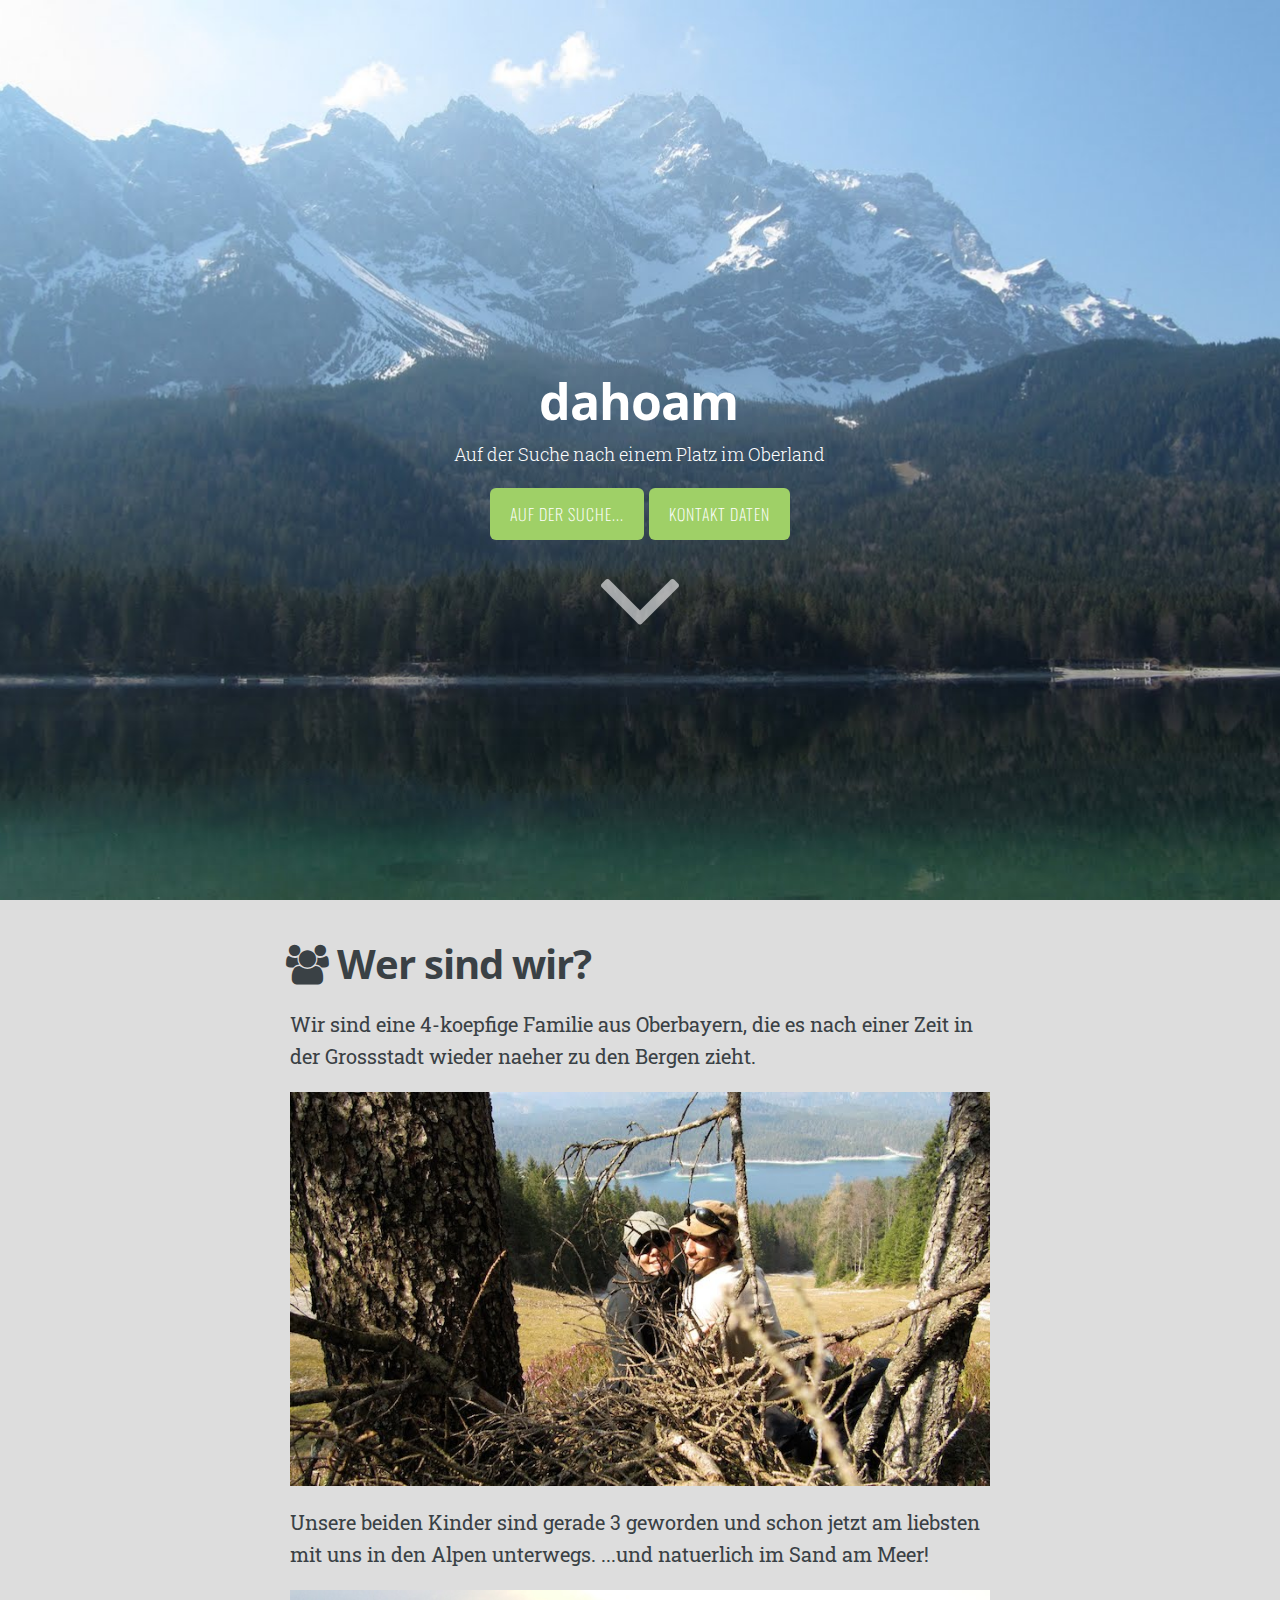
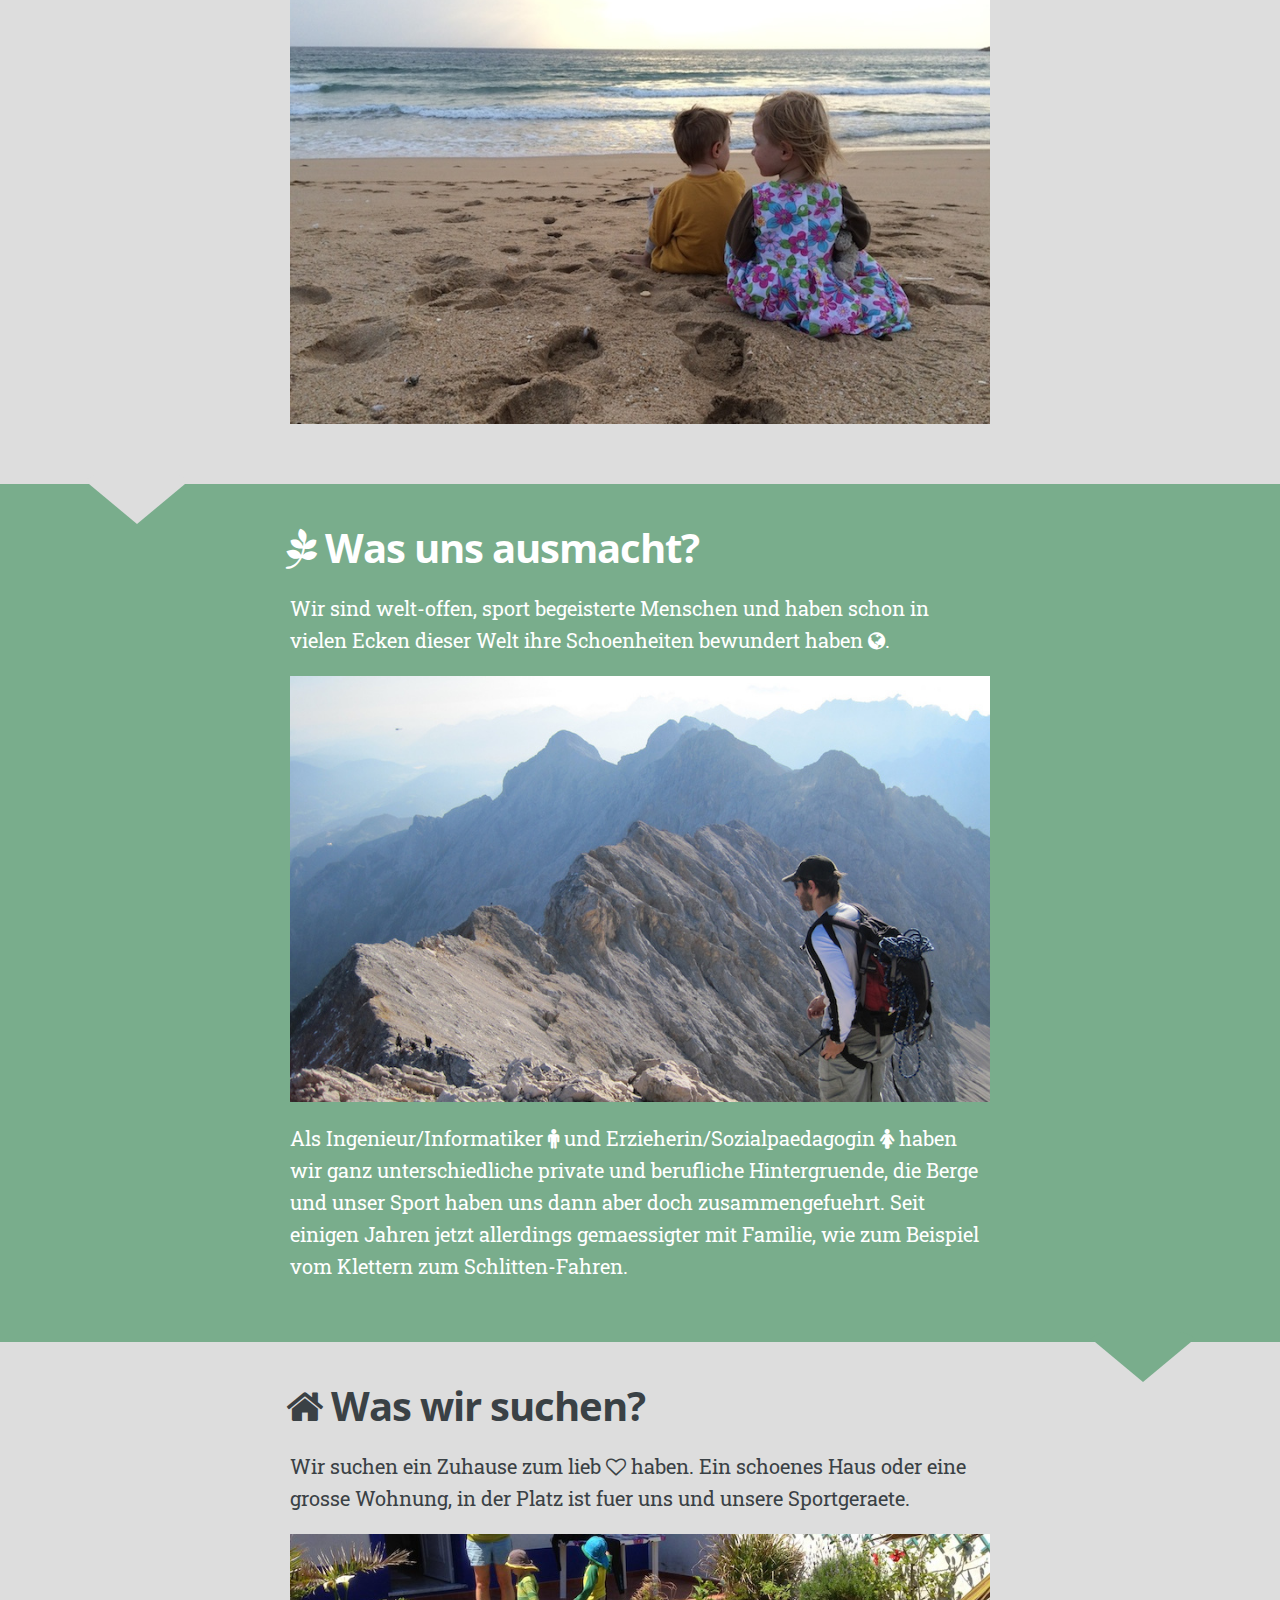
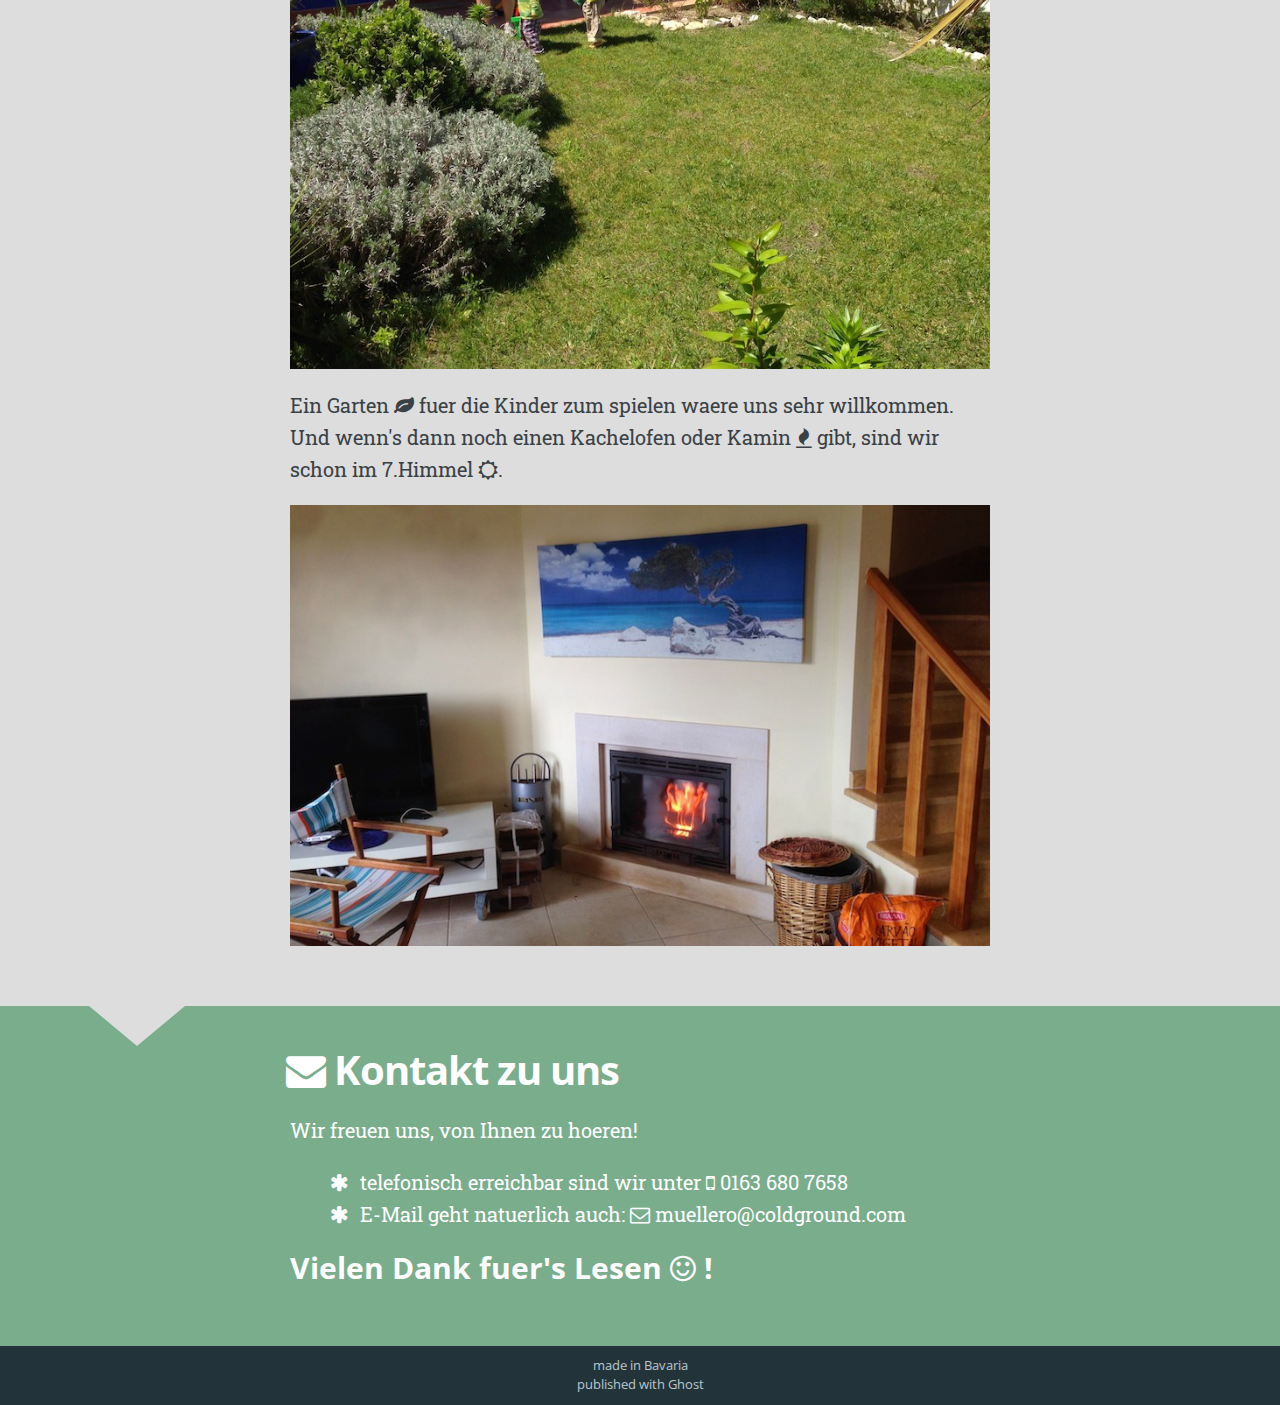
==== commit 971833d4: "update" ====
--- a/index.html
+++ b/index.html
@@ -71,7 +71,7 @@
 
 <p><img src="content/images/2014/11/parents.JPG" alt="Eltern" /></p>
 
-<p>Unsere beiden Kinder sind gerade 3 geworden und schon jetzt am liebsten mit uns in den Bergen unterwegs. ...und natuerlich im Sand am Meer!</p>
+<p>Unsere beiden Kinder sind gerade 3 geworden und schon jetzt am liebsten mit uns in den Alpen unterwegs. ...und natuerlich im Sand am Meer!</p>
 
 <p><img src="content/images/2014/11/kids-3.JPG" alt="kinder" /></p></p>
             </section>
@@ -93,7 +93,7 @@
 
 <p><img src="content/images/2014/11/grat-2.jpg" alt="berg" /></p>
 
-<p>Als Ingenieur/Informatiker @fa-male@ und Erzieherin/Sozialpaedagogin @fa-female@ haben wir ganz unterschiedliche private und berufliche Hintergrunde, unser die Berge und unser Sport haben uns dann aber doch zusammengefuehrt.</p></p>
+<p>Als Ingenieur/Informatiker @fa-male@ und Erzieherin/Sozialpaedagogin @fa-female@ haben wir ganz unterschiedliche private und berufliche Hintergruende, die Berge und unser Sport haben uns dann aber doch zusammengefuehrt. Seit einigen Jahren jetzt allerdings gemaessigter mit Familie, wie zum Beispiel vom Klettern zum Schlitten-Fahren.</p></p>
             </section>
         </article>
         <div class='post-after'></div>
@@ -131,11 +131,14 @@
 
             </header>
             <section class="post-content">
-                <p><p>Wir freuen uns, von Ihnen zu hoeren! <br />
-telefonisch erreichbar sind wir unter 0163 680 7658 <br />
-E-Mail geht natuerlich auch: muellero@coldground.com</p>
+                <p><p>Wir freuen uns, von Ihnen zu hoeren!</p>
 
-<h3 id="vielendankfuerslesenfasmileo">Vielen Dank fuer's Lesen @fa-smile-o@!</h3></p>
+<ul>
+<li>telefonisch erreichbar sind wir unter @fa-mobile@ 0163 680 7658</li>
+<li>E-Mail geht natuerlich auch: @fa-envelope-o@ muellero@coldground.com</li>
+</ul>
+
+<h4 id="vielendankfuerslesenfasmileo">Vielen Dank fuer's Lesen @fa-smile-o@ !</h4></p>
             </section>
         </article>
         <div class='post-after'></div>
